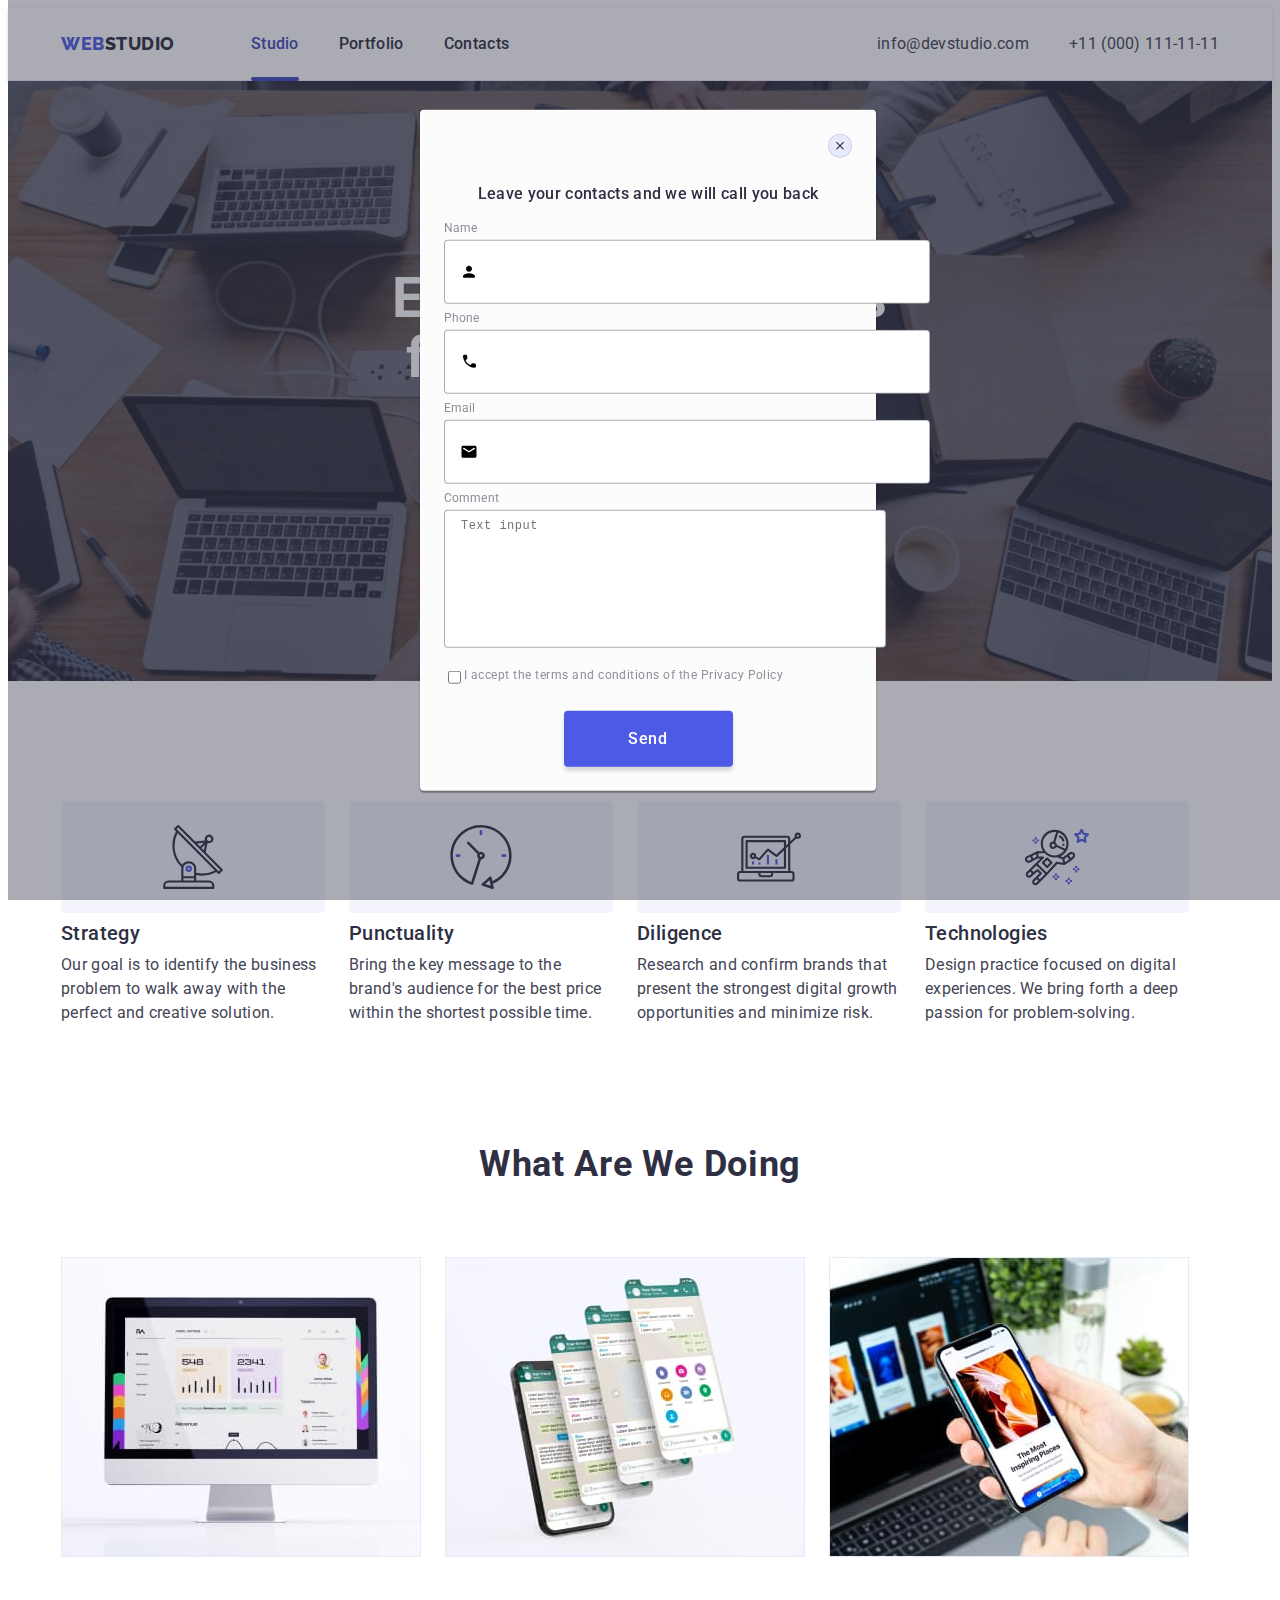
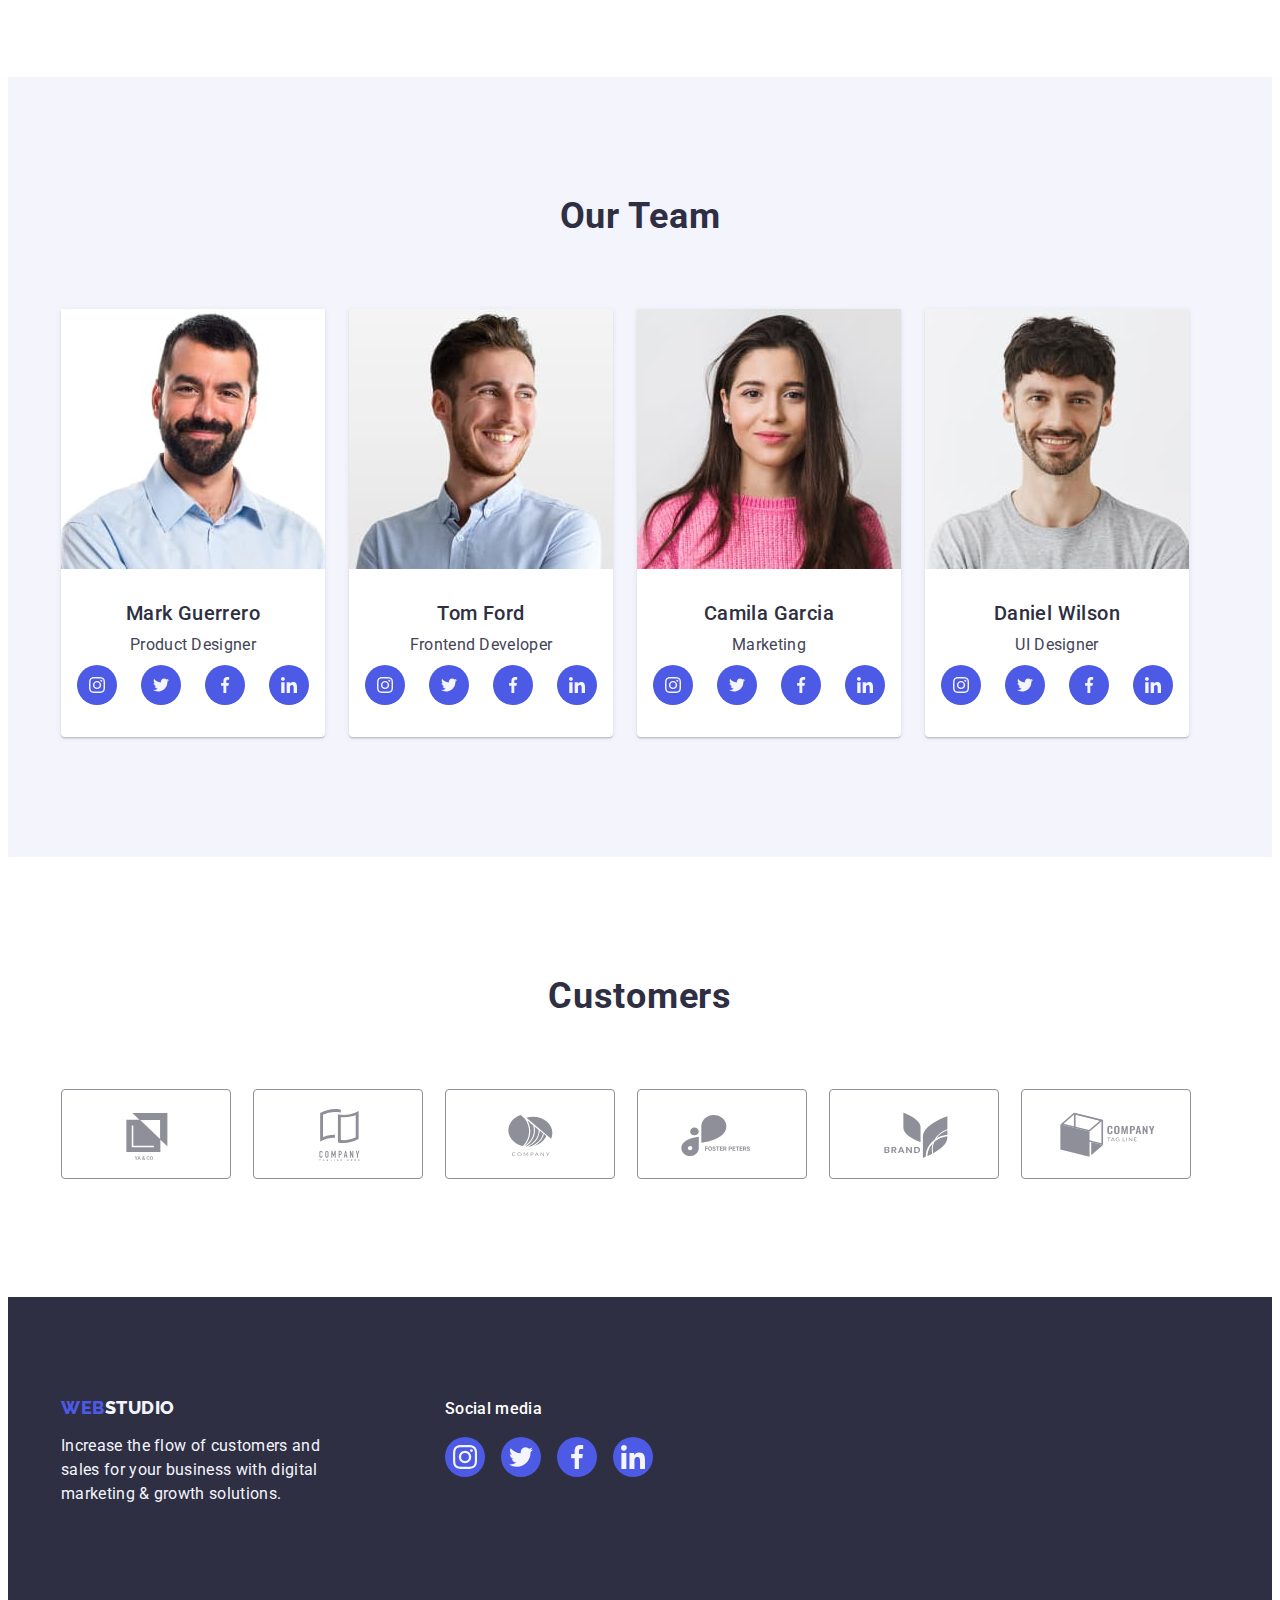
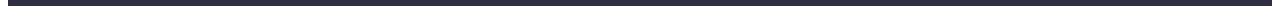
==== index.html @ 8d09dbb5 "hw6" ====
<!DOCTYPE html>
<html lang="en">
  <head>
    <meta charset="UTF-8" />
    <meta http-equiv="X-UA-Compatible" content="IE=edge" />
    <meta name="viewport" content="width=device-width, initial-scale=1.0" />
    <title>Main Page</title>
    <link rel="preconnect" href="https://fonts.googleapis.com" />
    <link rel="preconnect" href="https://fonts.gstatic.com" crossorigin />
    <link
      href="https://fonts.googleapis.com/css2?family=Raleway:wght@800&family=Roboto:wght@400;500;700;900&display=swap"
      rel="stylesheet"
    />
    <link
      rel="stylesheet"
      href="https://cdnjs.cloudflare.com/ajax/libs/modern-normalize/2.0.0/modern-normalize.min.css"
      integrity="sha512-4xo8blKMVCiXpTaLzQSLSw3KFOVPWhm/TRtuPVc4WG6kUgjH6J03IBuG7JZPkcWMxJ5huwaBpOpnwYElP/m6wg=="
      crossorigin="anonymous"
      referrerpolicy="no-referrer"
    />
    <link rel="stylesheet" href="./css/styles.css" />
  </head>
  <body>
    <!-----HEADER----->

    <header class="header">
      <div class="container header-container">
        <nav class="header-nav">
          <a class="logo-link-header link" href="./index.html"
            >WEB<span class="logo-part">Studio</span>
          </a>
          <ul class="menu list">
            <li class="menu-item">
              <a class="menu-link link current" href="./index.html">Studio</a>
            </li>
            <li class="menu-item">
              <a class="menu-link link" href="./portfolio.html">Portfolio</a>
            </li>
            <li class="menu-item">
              <a class="menu-link link" href="">Contacts</a>
            </li>
          </ul>
        </nav>
        <address class="header-address">
          <ul class="header-address-list list">
            <li class="header-address-item">
              <a
                class="header-address-link link"
                href="mailto:info@devstudio.com"
                >info@devstudio.com</a
              >
            </li>
            <li class="header-address-item">
              <a class="header-address-link link" href="tel:+110001111111"
                >+11 (000) 111-11-11</a
              >
            </li>
          </ul>
        </address>
      </div>
    </header>

    <!-----MAIN----->

    <main>
      <!-----HERO----->

      <section class="hero">
        <div class="container">
          <h1 class="hero-title">Effective Solutions for Your Business</h1>
          <button type="button" class="hero-btn" data-modal-open>Order</button>
        </div>
      </section>

      <!-----ADVANTAGE----->

      <section class="advantage">
        <div class="container">
          <h2 class="advantage-title visually-hidden">Advantage</h2>
          <ul class="advantage-list list">
            <li class="advantage-item">
              <div class="advantage-icon">
                <svg class="team-soc-icon" width="64" height="64">
                  <use href="./images/icons.svg#icon-antenna"></use>
                </svg>
              </div>
              <h3 class="advantage-item-title">Strategy</h3>
              <p class="advantage-item-text">
                Our goal is to identify the business problem to walk away with
                the perfect and creative solution.
              </p>
            </li>
            <li class="advantage-item">
              <div class="advantage-icon">
                <svg class="team-soc-icon" width="64" height="64">
                  <use href="./images/icons.svg#icon-clock"></use>
                </svg>
              </div>
              <h3 class="advantage-item-title">Punctuality</h3>
              <p class="advantage-item-text">
                Bring the key message to the brand's audience for the best price
                within the shortest possible time.
              </p>
            </li>
            <li class="advantage-item">
              <div class="advantage-icon">
                <svg class="team-soc-icon" width="64" height="64">
                  <use href="./images/icons.svg#icon-diagram"></use>
                </svg>
              </div>
              <h3 class="advantage-item-title">Diligence</h3>
              <p class="advantage-item-text">
                Research and confirm brands that present the strongest digital
                growth opportunities and minimize risk.
              </p>
            </li>
            <li class="advantage-item">
              <div class="advantage-icon">
                <svg class="team-soc-icon" width="64" height="64">
                  <use href="./images/icons.svg#icon-astronaut"></use>
                </svg>
              </div>
              <h3 class="advantage-item-title">Technologies</h3>
              <p class="advantage-item-text">
                Design practice focused on digital experiences. We bring forth a
                deep passion for problem-solving.
              </p>
            </li>
          </ul>
        </div>
      </section>

      <!-----PRODUCT----->

      <section class="product">
        <div class="container product-container">
          <h2 class="product-title">What are we doing</h2>
          <ul class="product-list list">
            <li class="product-item">
              <img
                class="img-item"
                src="./images/imac.jpg"
                alt="imac"
                width="360"
                height="300"
              />
            </li>
            <li class="product-item">
              <img
                class="img-item"
                src="./images/iphone.jpg"
                alt="iphone"
                width="360"
                height="300"
              />
            </li>
            <li class="product-item">
              <img
                class="img-item"
                src="./images/macbook.jpg"
                alt="macbook"
                width="360"
                height="300"
              />
            </li>
          </ul>
        </div>
      </section>

      <!-----OUR TEAM----->

      <section class="our-team">
        <div class="container">
          <h2 class="team">Our Team</h2>

          <ul class="team-list list">
            <li class="team-item">
              <img
                class="img-item"
                src="./images/mark.jpg"
                alt="mark_Product Designer"
                width="264"
                height="260"
              />
              <div class="card-content">
                <h3 class="team-item-title">Mark Guerrero</h3>
                <p class="team-item-text">Product Designer</p>
                <ul class="team-soc-list list">
                  <li class="team-soc-item">
                    <a
                      href=""
                      class="team-soc-link link"
                      target="_blank"
                      rel="noopener noreferrer"
                    >
                      <svg class="team-soc-icon" width="16" height="16">
                        <use href="./images/icons.svg#icon-instagram"></use>
                      </svg>
                    </a>
                  </li>
                  <li class="team-soc-item">
                    <a
                      href=""
                      target="_blank"
                      rel="noopener noreferrer"
                      class="team-soc-link link"
                    >
                      <svg class="team-soc-icon" width="16" height="16">
                        <use href="./images/icons.svg#icon-twitter"></use>
                      </svg>
                    </a>
                  </li>
                  <li class="team-soc-item">
                    <a
                      href=""
                      target="_blank"
                      rel="noopener noreferrer"
                      class="team-soc-link link"
                    >
                      <svg class="team-soc-icon" width="16" height="16">
                        <use href="./images/icons.svg#icon-facebook"></use>
                      </svg>
                    </a>
                  </li>
                  <li class="team-soc-item">
                    <a
                      href=""
                      target="_blank"
                      rel="noopener noreferrer"
                      class="team-soc-link link"
                    >
                      <svg class="team-soc-icon" width="16" height="16">
                        <use href="./images/icons.svg#icon-linkedin"></use>
                      </svg>
                    </a>
                  </li>
                </ul>
              </div>
            </li>
            <li class="team-item">
              <img
                class="img-item"
                src="./images/tom.jpg"
                alt="tom_Frontend Developer"
                width="264"
                height="260"
              />
              <div class="card-content">
                <h3 class="team-item-title">Tom Ford</h3>
                <p class="team-item-text">Frontend Developer</p>
                <ul class="team-soc-list list">
                  <li class="team-soc-item">
                    <a
                      href=""
                      class="team-soc-link link"
                      target="_blank"
                      rel="noopener noreferrer"
                    >
                      <svg class="team-soc-icon" width="16" height="16">
                        <use href="./images/icons.svg#icon-instagram"></use>
                      </svg>
                    </a>
                  </li>
                  <li class="team-soc-item">
                    <a
                      href=""
                      target="_blank"
                      rel="noopener noreferrer"
                      class="team-soc-link link"
                      ><svg class="team-soc-icon" width="16" height="16">
                        <use href="./images/icons.svg#icon-twitter"></use>
                      </svg>
                    </a>
                  </li>
                  <li class="team-soc-item">
                    <a
                      href=""
                      target="_blank"
                      rel="noopener noreferrer"
                      class="team-soc-link link"
                      ><svg class="team-soc-icon" width="16" height="16">
                        <use href="./images/icons.svg#icon-facebook"></use>
                      </svg>
                    </a>
                  </li>
                  <li class="team-soc-item">
                    <a
                      href=""
                      target="_blank"
                      rel="noopener noreferrer"
                      class="team-soc-link link"
                      ><svg class="team-soc-icon" width="16" height="16">
                        <use href="./images/icons.svg#icon-linkedin"></use>
                      </svg>
                    </a>
                  </li>
                </ul>
              </div>
            </li>
            <li class="team-item">
              <img
                class="img-item"
                src="./images/camila.jpg"
                alt="camila_Marketing"
                width="264"
                height="260"
              />
              <div class="card-content">
                <h3 class="team-item-title">Camila Garcia</h3>
                <p class="team-item-text">Marketing</p>
                <ul class="team-soc-list list">
                  <li class="team-soc-item">
                    <a
                      href=""
                      class="team-soc-link link"
                      target="_blank"
                      rel="noopener noreferrer"
                    >
                      <svg class="team-soc-icon" width="16" height="16">
                        <use href="./images/icons.svg#icon-instagram"></use>
                      </svg>
                    </a>
                  </li>
                  <li class="team-soc-item">
                    <a
                      href=""
                      target="_blank"
                      rel="noopener noreferrer"
                      class="team-soc-link link"
                      ><svg class="team-soc-icon" width="16" height="16">
                        <use href="./images/icons.svg#icon-twitter"></use>
                      </svg>
                    </a>
                  </li>
                  <li class="team-soc-item">
                    <a
                      href=""
                      target="_blank"
                      rel="noopener noreferrer"
                      class="team-soc-link link"
                      ><svg class="team-soc-icon" width="16" height="16">
                        <use href="./images/icons.svg#icon-facebook"></use>
                      </svg>
                    </a>
                  </li>
                  <li class="team-soc-item">
                    <a
                      href=""
                      target="_blank"
                      rel="noopener noreferrer"
                      class="team-soc-link link"
                      ><svg class="team-soc-icon" width="16" height="16">
                        <use href="./images/icons.svg#icon-linkedin"></use>
                      </svg>
                    </a>
                  </li>
                </ul>
              </div>
            </li>
            <li class="team-item">
              <img
                class="img-item"
                src="./images/daniel.jpg"
                alt="daniel_UI Designer"
                width="264"
                height="260"
              />
              <div class="card-content">
                <h3 class="team-item-title">Daniel Wilson</h3>
                <p class="team-item-text">UI Designer</p>
                <ul class="team-soc-list list">
                  <li class="team-soc-item">
                    <a
                      href=""
                      class="team-soc-link link"
                      target="_blank"
                      rel="noopener noreferrer"
                    >
                      <svg class="team-soc-icon" width="16" height="16">
                        <use href="./images/icons.svg#icon-instagram"></use>
                      </svg>
                    </a>
                  </li>
                  <li class="team-soc-item">
                    <a
                      href=""
                      target="_blank"
                      rel="noopener noreferrer"
                      class="team-soc-link link"
                      ><svg class="team-soc-icon" width="16" height="16">
                        <use href="./images/icons.svg#icon-twitter"></use>
                      </svg>
                    </a>
                  </li>
                  <li class="team-soc-item">
                    <a
                      href=""
                      target="_blank"
                      rel="noopener noreferrer"
                      class="team-soc-link link"
                      ><svg class="team-soc-icon" width="16" height="16">
                        <use href="./images/icons.svg#icon-facebook"></use>
                      </svg>
                    </a>
                  </li>
                  <li class="team-soc-item">
                    <a
                      href=""
                      target="_blank"
                      rel="noopener noreferrer"
                      class="team-soc-link link"
                      ><svg class="team-soc-icon" width="16" height="16">
                        <use href="./images/icons.svg#icon-linkedin"></use>
                      </svg>
                    </a>
                  </li>
                </ul>
              </div>
            </li>
          </ul>
        </div>
      </section>

      <!-----CUSTOMERS----->

      <section class="customers">
        <div class="container customers-container">
          <h2 class="customers-title">Customers</h2>
          <ul class="customers-list list">
            <li class="customers-item">
              <a
                href=""
                class="customers-link link"
                target="_blank"
                rel="noopener noreferrer"
                ><svg class="customers-icon" width="104" height="56">
                  <use href="./images/icons.svg#icon-Logo1"></use>
                </svg>
              </a>
            </li>
            <li class="customers-item">
              <a
                href=""
                class="customers-link link"
                target="_blank"
                rel="noopener noreferrer"
                ><svg class="customers-icon" width="104" height="56">
                  <use href="./images/icons.svg#icon-Logo2"></use>
                </svg>
              </a>
            </li>
            <li class="customers-item">
              <a
                href=""
                class="customers-link link"
                target="_blank"
                rel="noopener noreferrer"
                ><svg class="customers-icon" width="104" height="56">
                  <use href="./images/icons.svg#icon-Logo3"></use>
                </svg>
              </a>
            </li>
            <li class="customers-item">
              <a
                href=""
                class="customers-link link"
                target="_blank"
                rel="noopener noreferrer"
                ><svg class="customers-icon" width="104" height="56">
                  <use href="./images/icons.svg#icon-Logo4"></use>
                </svg>
              </a>
            </li>
            <li class="customers-item">
              <a
                href=""
                class="customers-link link"
                target="_blank"
                rel="noopener noreferrer"
                ><svg class="customers-icon" width="104" height="56">
                  <use href="./images/icons.svg#icon-Logo5"></use>
                </svg>
              </a>
            </li>
            <li class="customers-item">
              <a
                href=""
                class="customers-link link"
                target="_blank"
                rel="noopener noreferrer"
                ><svg class="customers-icon" width="104" height="56">
                  <use href="./images/icons.svg#icon-Logo6"></use>
                </svg>
              </a>
            </li>
          </ul>
        </div>
      </section>
    </main>

    <!-----FOOTER----->

    <footer class="footer">
      <div class="container footer-container">
        <div class="footer-logo-text">
          <a class="logo-link link" href="./index.html"
            >WEB<span class="logo-footer-part">Studio</span></a
          >
          <p class="footer-text">
            Increase the flow of customers and sales for your business with
            digital marketing & growth solutions.
          </p>
        </div>
        <div class="footer-soc-nav">
          <p class="footer-soc-title">Social media</p>
          <ul class="footer-soc-list list">
            <li class="footer-soc-item">
              <a
                href=""
                class="footer-soc-link link"
                target="_blank"
                rel="noopener noreferrer"
              >
                <svg class="footer-soc-icon" width="24" height="24">
                  <use href="./images/icons.svg#icon-instagram"></use>
                </svg>
              </a>
            </li>
            <li class="footer-soc-item">
              <a
                href=""
                class="footer-soc-link link"
                target="_blank"
                rel="noopener noreferrer"
              >
                <svg class="footer-soc-icon" width="24" height="24">
                  <use href="./images/icons.svg#icon-twitter"></use>
                </svg>
              </a>
            </li>
            <li class="footer-soc-item">
              <a
                href=""
                class="footer-soc-link link"
                target="_blank"
                rel="noopener noreferrer"
              >
                <svg class="footer-soc-icon" width="24" height="24">
                  <use href="./images/icons.svg#icon-facebook"></use>
                </svg>
              </a>
            </li>
            <li class="footer-soc-item">
              <a
                href=""
                class="footer-soc-link link"
                target="_blank"
                rel="noopener noreferrer"
              >
                <svg class="footer-soc-icon" width="24" height="24">
                  <use href="./images/icons.svg#icon-linkedin"></use>
                </svg>
              </a>
            </li>
          </ul>
        </div>
    </footer>
    <div class="backdrop" data-modal>
      <div class="modal">
        <button type="button" class="modal-close-btn" data-modal-close>
          <svg class="modal-close-icon" width="8" height="8">
            <use href="./images/icons.svg#icon-close-black"></use>
          </svg>
        </button>
        <p class="modal-text">Leave your contacts and we will call you back</p>
        <form class="modal-form">
          <label for="user_name" class="modal-input-label">Name</label>
          <div class="input-field">
            <input 
              type="text" 
              name="user_name" 
              id="user_name" 
              class="modal-input" 
              minlength="2"/>
              <svg class="modal-input-icon" width="18" height="18">
              <use href="./images/icons.svg#person-icon"></use>
              </svg>
          </div>
          <label for="user_phone" class="modal-input-label">Phone</label>
          <div class="input-field">
            <input 
              type="text" 
              name="user_phone" 
              id="user_phone" 
              class="modal-input" 
              minlength="2"/>
              <svg class="modal-input-icon" width="18" height="24">
              <use href="./images/icons.svg#phone-icon"></use>
              </svg>
          </div>
          <label for="user_email" class="modal-input-label">Email</label>
          <div class="input-field">
            <input 
              type="text"
              name="user_email" id="user_email" class="modal-input" 
              minlength="2"/>
              <svg class="modal-input-icon" width="18" height="24">
              <use href="./images/icons.svg#email-icon"></use>
              </svg>
          </div>
          <label for="user_comment" class="modal-input-label">Comment</label>
          <textarea 
            name="user_comment"
            id="user_comment"
            placeholder="Text input"
            class="modal-comment"></textarea>
          <div class="checkbox-field">
            <input 
            type="checkbox" 
            name="privacy"
            value="true" 
            id="privacy"
            class="privacy-check">
          <label for="privacy" class="checkbox-label">I accept the terms and conditions of the Privacy Policy</label>
          </div>
          <button type="submit" class="btn-send">Send</button>
        </form>
      </div>
    </div>
    <script src="./js/modal.js"></script>
  </body>
</html>
---- css/styles.css ----
:root { 
    --white-background-color: #FFFFFF;
    --white-color: #FFFFFF;
    --title-color: #2E2F42;
    --text-color: #434455;
    --button-background: #F4F4FD;
    --link-hover-color: #404bbf;
    --card-set-gap: 24px;
    --card-img-h2-margin: 32px;
    --card-h2-p-margin: 8px;
    --examples-text-content-padding: 32px 16px;
    --btn-border: 1px solid #e7e9fc;
    --btn-border-hover: 1px solid transparent;
    --icon-color: #8E8F99;
    --transition-hover-timing: 250ms cubic-bezier(0.4, 0, 0.2, 1);
} 

body {
    font-family: 'Roboto', sans-serif;
    color: var(--text-color);
    background-color: var(--white-color);
}

p, h1, h2, h3, h4, h5, h6 {
    margin: 0;
}

ul, ol {
    margin: 0;
    padding: 0;
}

.list {
    list-style: none;
}

.link {
    text-decoration: none;
}

.container {
    max-width: 1158px;
    padding: 0 15px;
    margin: 0 auto;
}

.visually-hidden {
    position: absolute;
    width: 1px;
    height: 1px;
    margin: -1px;
    border: 0;
    padding: 0;
    white-space: nowrap;
    clip-path: inset(100%);
    clip: rect(0 0 0 0);
    overflow: hidden;
}

img {
    display: block;
    max-width: 100%; 
    height: auto;
}

/*-----HEADER-----*/

.header {
    background-color: #FFFFFF;
    border-bottom: 1px solid #E7E9FC;
    box-shadow: 0px 2px 1px rgba(46, 47, 66, 0.08), 0px 1px 1px rgba(46, 47, 66, 0.16), 0px 1px 6px rgba(46, 47, 66, 0.08);
}

.header-container{
    display: flex;
}

.header-nav {
    display: flex;
    align-items: center;   
}

.logo-link-header {
    font-family: 'Raleway', sans-serif;
    font-style: normal;
    font-weight: 800;
    font-size: 18px;
    line-height: 1.17; 
    display: flex;
    flex-direction: row;
    align-items: center;
    padding: 0px;
    display: inline-block;
    letter-spacing: 0.03em;
    text-transform: uppercase;
    color: #4D5AE5;
    margin-right: 76px;
    padding: 0px;
    transition: color var(--transition-hover-timing);
}

.logo-part {
    font-family: 'Raleway', sans-serif;
    font-style: normal;
    font-weight: 800;
    font-size: 18px;
    line-height: 1.17;
    letter-spacing: 0.03em;
    text-transform: uppercase;
    color: #2E2F42;
}

.menu {
    display: flex;
    gap: 40px;
}

.menu-link {
    font-weight: 500;
    font-size: 16px;
    line-height: 1.5;
    letter-spacing: 0.02em;
    color: #2E2F42;
    display: block;
    padding: 24px 0;
    position: relative;
    transition: color var(--transition-hover-timing);
}


.menu-link.current::after {
    content: "";
    position: absolute;
    width: 100%;
    height: 4px;
    left: 0;
    bottom: 0;
    background: #404BBF;
    border-radius: 2px;
    transition: var(--transition-hover-timing);
    bottom: -1px;
}

.menu-link:hover,
.menu-link:focus,
.menu-link.current {
    color: var(--link-hover-color);
}

.header-address {
    font-style: normal;
    display: flex;
    align-items: center;
    margin-left: auto;
}

.header-address-list {
    display: flex;
    gap: 40px;
}

.header-address-link {
    font-weight: 400;
    font-size: 16px;
    line-height: 1.5;
    letter-spacing: 0.02em;
    color: #434455;
    transition-duration: 250ms;
    transition: color var(--transition-hover-timing)
}

.header-address-link:hover,
.header-address-link:focus {
    color: var(--link-hover-color);
}

/*-----HERO-----*/

.hero {
    background-color: rgba(46, 47, 66, 0.7);
    background-image: linear-gradient(rgba(46, 47, 66, 0.7), rgba(46, 47, 66, 0.7)), url(../images/hero_bg.jpg);
    max-width: 1440px;
    background-repeat: no-repeat;
    background-position: center;
    background-size: cover;
    padding: 188px 0;  
}

.hero-title {
    font-size: 56px;
    line-height: 1.07;
    text-align: center;
    letter-spacing: 0.02em;
    color: #FFFFFF;
    max-width: 496px;
    margin-left: auto;
    margin-right: auto;
    margin-bottom: 48px;
}

.hero-btn {
    font-family: inherit;
    font-weight: 500;
    font-size: 16px;
    line-height: 1.5;
    min-width: 169px;
    height: 56px;
    border: none;
    display: block;
    align-items: center;
    letter-spacing: 0.04em;
    color: #FFFFFF;
    background-color: #4D5AE5;
    padding: 16px 32px;
    gap: 10px;
    border-radius: 4px;
    cursor: pointer;
    margin: 0 auto;
    transition: background-color var(--transition-hover-timing)
}

.hero-btn:hover,
.hero-btn:focus{
    background-color: var(--link-hover-color);
}

/*-----ADVANTAGE-----*/

.advantage {
    padding: 120px 0;
}

.advantage-list {
    display: flex;
    flex-direction: row;
    gap: 24px;
    max-width: 1128px;
}

.advantage-icon {
    width: 264px;
    height: 112px;
    margin-bottom: 8px;
    background: #F4F4FD;
    border-radius: 4px;
    display: flex;
    align-items: center;
    justify-content: center;
}

.advantage-item-title {
    font-weight: 500;
    font-size: 20px;
    line-height: 1.2;
    letter-spacing: 0.02em;
    color: var(--title-color);
    margin-bottom: 8px;
}

.advantage-item-text {
    font-size: 16px;
    line-height: 1.5;
    letter-spacing: 0.02em;
    color: var(--text-color);
    max-width: 264px;
}

/*-----PRODUCT-----*/


.product {
    padding-bottom: 120px;
}

.product-title {
    font-size: 36px;
    line-height: 1.11;
    text-align: center;
    letter-spacing: 0.02em;
    text-transform: capitalize;
    color: var(--title-color);
    margin-bottom: 72px;
}

.product-list {
    display: flex;
    flex-direction: row;
    width: calc((1128-2*24)/3);
    gap: 24px;
}

/*-----OUR TEAM-----*/

.our-team {
    background-color: #F4F4FD;
    padding: 120px 0;
}

.team {
    font-size: 36px;
    line-height: 1.11;
    text-align: center;
    letter-spacing: 0.02em;
    text-transform: capitalize;
    color: var(--title-color);
    margin-bottom: 72px;
}

.team-list {
    display: flex;
    flex-direction: row;
    gap: 24px;
}

.team-item {
    background-color: #FFFFFF;
    border-radius: 0px 0px 4px 4px;
    box-shadow: 0px 1px 6px rgba(46, 47, 66, 0.08), 0px 1px 1px rgba(46, 47, 66, 0.16), 0px 2px 1px rgba(46, 47, 66, 0.08);
}

.under-img-content{
    padding-top: 32px;
    padding-bottom: 32px;
}

.team-item-title {
    font-weight: 500;
    font-size: 20px;
    line-height: 1.2;
    text-align: center;
    letter-spacing: 0.02em;
    color: var(--title-color);
    margin-bottom: var(--card-h2-p-margin);
}

.team-item-text {
    font-size: 16px;
    line-height: 1.5;
    text-align: center;
    letter-spacing: 0.02em;
    color: var(--text-color);
    margin-bottom: 8px;
}

.card-content {
    padding: var(--examples-text-content-padding);
}

.team-soc-list {
    display: flex;
    flex-direction: row;
    justify-content: center;
    align-items: center;
    padding: 0px;
    gap: 24px;
    width: 232px;
    height: 40px;
    flex: none;
    order: 2;
flex-grow: 0;
}

.team-soc-item {
    width: 40px;
    height: 40px;
}

.team-soc-link {
    width: 100%;
    height: 100%;
    background-color: #4D5AE5;
    border-radius: 50%;
    display: flex;
    align-items: center;
    justify-content: center;
    transition: background-color var(--transition-hover-timing);
}

.team-soc-link:hover,
.team-soc-link:focus {
    background-color: var(--link-hover-color);
}

.team-soc-icon {
    fill: var(--button-background);
}

/*-----CUSTOMERS-----*/

.customers {
    padding: 120px 0;
}

.customers-title{
    font-size: 36px;
    line-height: 1.11;
    text-align: center;
    letter-spacing: 0.02em;
    text-transform: capitalize;
    color: #2E2F42;
    margin-bottom: 72px;
}

.customers-list {
    display: flex;
    flex-direction: row;
    align-items: flex-start;
    padding: 0px;
    gap: 24px;
}

.customers-item{
    width: 168px;
    height: 88px;
    flex: none;
    order: 0;
    flex-grow: 0;
    box-sizing: border-box;
}

.customers-link {
    width: 100%;
    height: 100%;
    border: 1px solid #8e8f99;
    border-radius: 4px;
    display: flex;
    align-items: center;
    justify-content: center;
    color: var(--icon-color);
    transition: color var(--transition-hover-timing), border-color var(--transition-hover-timing);
}

.customers-link:hover,
.customers-link:focus {
    border-color: var(--link-hover-color);
    color: var(--link-hover-color);
}

.customers-icon{
    fill: currentColor;
}

/*-----FOOTER-----*/

.footer {
    background-color: #2E2F42;
    padding: 100px 0;
}

.footer-container {
    align-items: baseline;
    display: flex;
}

.footer-logo-text {
    margin-right: 120px;
}

.logo-footer-part {
    font-family: 'Raleway';
    font-style: normal;
    font-weight: 800;
    font-size: 18px;
    line-height: 1.17;
    letter-spacing: 0.03em;
    text-transform: uppercase;
    color: #F4F4FD;
}

.logo-link {
    font-family: 'Raleway', sans-serif;
    font-style: normal;
    font-weight: 800;
    font-size: 18px;
    line-height: 1.17;
    letter-spacing: 0.03em;
    text-transform: uppercase;
    color: #4D5AE5;
    display: inline-block;
    margin-bottom: 16px;
    padding: 0px;
    transition: color var(--transition-hover-timing);
}

.footer-text {
    font-size: 16px;
    line-height: 1.5;
    letter-spacing: 0.02em;
    color: #F4F4FD;
    width: 264px;
}

.footer-soc-title {
    font-weight: 500;
    font-size: 16px;
    line-height: 1.5;
    letter-spacing: 0.02em;
    color: #FFFFFF;
    margin-bottom: 16px;
}

.footer-soc-list {
    display: flex;
    flex-direction: row;
    justify-content: flex-start;
    align-items: center;
    gap: 16px;
    height: 40px;
    flex: none;
    order: 2;
    flex-grow: 0;
}

.footer-soc-item {
    width: 40px;
    height: 40px;
}

.footer-soc-link {
    width: 100%;
    height: 100%;
    background-color: #4D5AE5;
    border-radius: 50%;
    display: flex;
    align-items: center;
    justify-content: center;
    transition: background-color var(--transition-hover-timing);
}

.footer-soc-link:hover,
.footer-soc-link:focus {
    background-color: #31d0aa;
}

.footer-soc-icon {
    fill: var(--button-background);
}

.footer-form {
    margin-left: 80px;
}

.footer-form-title {
    font-weight: 500;
    font-size: 16px;
    line-height: 1.5;
    letter-spacing: 0.02em;
    color: var(--white-color);
    margin-bottom: 16px;
}

.footer-subscribe {
    display: flex;
    gap: 24px;
}

.footer-subscribe-input {
    width: 264px;
    height: 40px;
    padding: 8px 16px;
    border: none;
    border: 1px solid #FFFFFF;
    border-radius: 4px;
    background-color: #2E2F42;;
}

.footer-subscribe-btn {
    width: 165px;
    height: 40px;
    background: #4D5AE5;
    font-weight: 500;
    font-size: 16px;
    line-height: 1.5;
    letter-spacing: 0.04em;
    color: #FFFFFF;
    padding: 8px 24px;
}

.submit-icon {
    display: block;
}

/*-----PortfolioPage-----*/

/*-----EXAMPLES------*/

.examples {
    padding-top: 96px;
    padding-bottom: 120px;
}

.examples-nav-list {
    display: flex;
    flex-direction: row;
    justify-content: center;
    min-width: 586px;
    gap: 24px;
    margin-bottom: 72px;
}

.examples-nav-btn {
    font-family: inherit;
    font-weight: 500;
    font-size: 16px;
    line-height: 1.5;
    display: flex;
    align-items: center;
    text-align: center;
    letter-spacing: 0.04em;
    color: #4D5AE5;
    cursor: pointer;
    background-color: var(--button-background);
    border: var(--btn-border);
    padding: 0;
    padding: 12px 24px;
    border-radius: 4px;
    transition: border-color var(--transition-hover-timing), color var(--transition-hover-timing), background-color var(--transition-hover-timing), box-shadow var(--transition-hover-timing);
}

.examples-nav-btn:hover,
.examples-nav-btn:focus {
    background-color: var(--link-hover-color);
    color: #FFFFFF;
    border-color: transparent;
    box-shadow: 0px 3px 1px rgba(0, 0, 0, 0.1), 0px 2px 1px rgba(0, 0, 0, 0.08), 0px 2px 2px rgba(0, 0, 0, 0.12);
}

.examples-list {
    display: flex;
    flex-wrap: wrap;
    column-gap: 24px;
    row-gap: 48px;
    margin-left: calc(-1 * var(--card-set-gap));
}

.examples-item {
    width: calc((100% - 48px) / 3);
    background-color: #FFFFFF;
    display: flex;
}

.examples-link {
    border: 1px solid #E7E9FC;
    transition: box-shadow var(--transition-hover-timing);
}

.examples-link:hover,
.examples-link:focus {
    border: 1px solid #F4F4FD;
    box-shadow: 0px 1px 6px rgba(46, 47, 66, 0.08), 0px 1px 1px rgba(46, 47, 66, 0.16), 0px 2px 1px rgba(46, 47, 66, 0.08);
}

.examples-link:hover .examples-overlay-text,
.examples-link:focus .examples-overlay-text {
    border-color:  #F4F4FD;
    box-shadow: 0px 1px 6px rgba(46, 47, 66, 0.08), 0px 1px 1px rgba(46, 47, 66, 0.16), 0px 2px 1px rgba(46, 47, 66, 0.08);
    transform: translate(0);
    transition: transform var(--transition-hover-timing);
}

.examples-overlay {
    position: relative;
    overflow: hidden;
}

.examples-overlay-text {
    font-size: 16px;
    line-height: 1.5;
    letter-spacing: 0.02em;
    color: #F4F4FD;
    padding: 40px 32px;
    background-color: #4D5AE5;
    top: 0;
    width: 100%;
    height: 100%;
    position: absolute;
    transform: translateY(100%);
    transition: transform var(--transition-hover-timing);
}

.examples-text-content {
    padding: var(--examples-text-content-padding);
    border-top: none;

}

.examples-item-title {
    font-weight: 500;
    font-size: 20px;
    line-height: 1.2;
    letter-spacing: 0.02em;
    color: var(--title-color);
    margin-bottom: var(--card-h2-p-margin);
}

.examples-item-text {
    font-size: 16px;
    line-height: 1.5;
    letter-spacing: 0.02em;
    color: var(--text-color);
}

.backdrop {
    position: fixed;
    width: 100%;
    height: 100%;
    background-color: rgba(46, 47, 66, 0.4);
    top: 0;
    transition: opacity var(--transition-hover-timing), visibility var(--transition-hover-timing);
}

.modal {
    position: absolute;
    top: 50%;
    left: 50%;
    transform: translate(-50%, -50%) scale(1);
    transition: transform var(--transition-hover-timing);
    width: 408px;
    background: #FCFCFC;
    box-shadow: 0px 1px 1px rgba(0, 0, 0, 0.14), 0px 1px 3px rgba(0, 0, 0, 0.12), 0px 2px 1px rgba(0, 0, 0, 0.2);
    border-radius: 4px;
    padding: 72px 24px 24px;
}

    .backdrop.is-hidden .modal {
        transform: translate(-50%, -50%) scale(0);
    }

.modal-close-btn {
    width: 24px;
    height: 24px;
    border-radius: 50%;
    background-color: #E7E9FC;
    border: 1px solid rgba(0, 0, 0, 0.1);
    cursor: pointer;
    display: flex;
    align-items: center;
    justify-content: center;
    padding: 0;
    position: absolute;
    top: 24px;
    right: 24px;
    transition: background-color var(--transition-hover-timing), border var(--transition-hover-timing);
}

.modal-close-btn:hover,
.modal-close-btn:focus {
    background-color: #404BBF;
    border: none;
}

.modal-close-btn:hover .modal-close-icon,
.modal-close-btn:focus .modal-close-icon  {
    fill: var(--white-color)
}

.is-hidden {
    visibility: hidden;
    opacity: 0;
    pointer-events: none;
}

.modal-close-icon {
    fill: #2E2F42;
    transition: fill var(--transition-hover-timing);
}

.modal-text {
    font-weight: 500;
    font-size: 16px;
    line-height: 1.5;
    text-align: center;
    letter-spacing: 0.02em;
    color: #2E2F42;
    margin-bottom: 16px;
}

.modal-input-label {
    font-size: 12px;
    line-height: 1.16;
    letter-spacing: 0.01em;
    color: #8E8F99;
    display: block;
    margin-bottom: 4px;
}

.input-field {
    position: relative;
    margin-bottom: 8px;
}

.modal-input {
    width: 100%;
    height: 40px;
    border: none;
    border: 1px solid rgba(46, 47, 66, 0.4);
    border-radius: 4px;
    padding: 11px 38px;
}

.modal-input-icon {
    position: absolute;
    top: 50%;
    left: 16px;
    transform: translateY(-50%);
}

.modal-comment {
    font-size: 12px;
    line-height: 1.17;
    letter-spacing: 0.04em;
    color: rgba(46, 47, 66, 0.4);
    resize: none;
    width: 100%;
    height: 120px;
    border: none;
    border: 1px solid rgba(46, 47, 66, 0.4);
    border-radius: 4px;
    padding: 8px 16px;
    margin-bottom: 16px;
}

.checkbox-field {
    display: flex;
    margin-bottom: 24px;
}

.checkbox-label {
    font-size: 12px;
    line-height: 1.17;
    letter-spacing: 0.04em;
    color: #8E8F99;
}

.btn-send {
    font-family: inherit;
    font-weight: 500;
    font-size: 16px;
    line-height: 1.5;
    display: block;
    letter-spacing: 0.04em;
    color: var(--white-color);
    min-width: 169px;
    height: 56px;
    padding: 16px 32px;
    border: none;
    margin: 0 auto;
    cursor: pointer;
    background: #4D5AE5;
    box-shadow: 0px 4px 4px rgba(0, 0, 0, 0.15);
    border-radius: 4px;
}
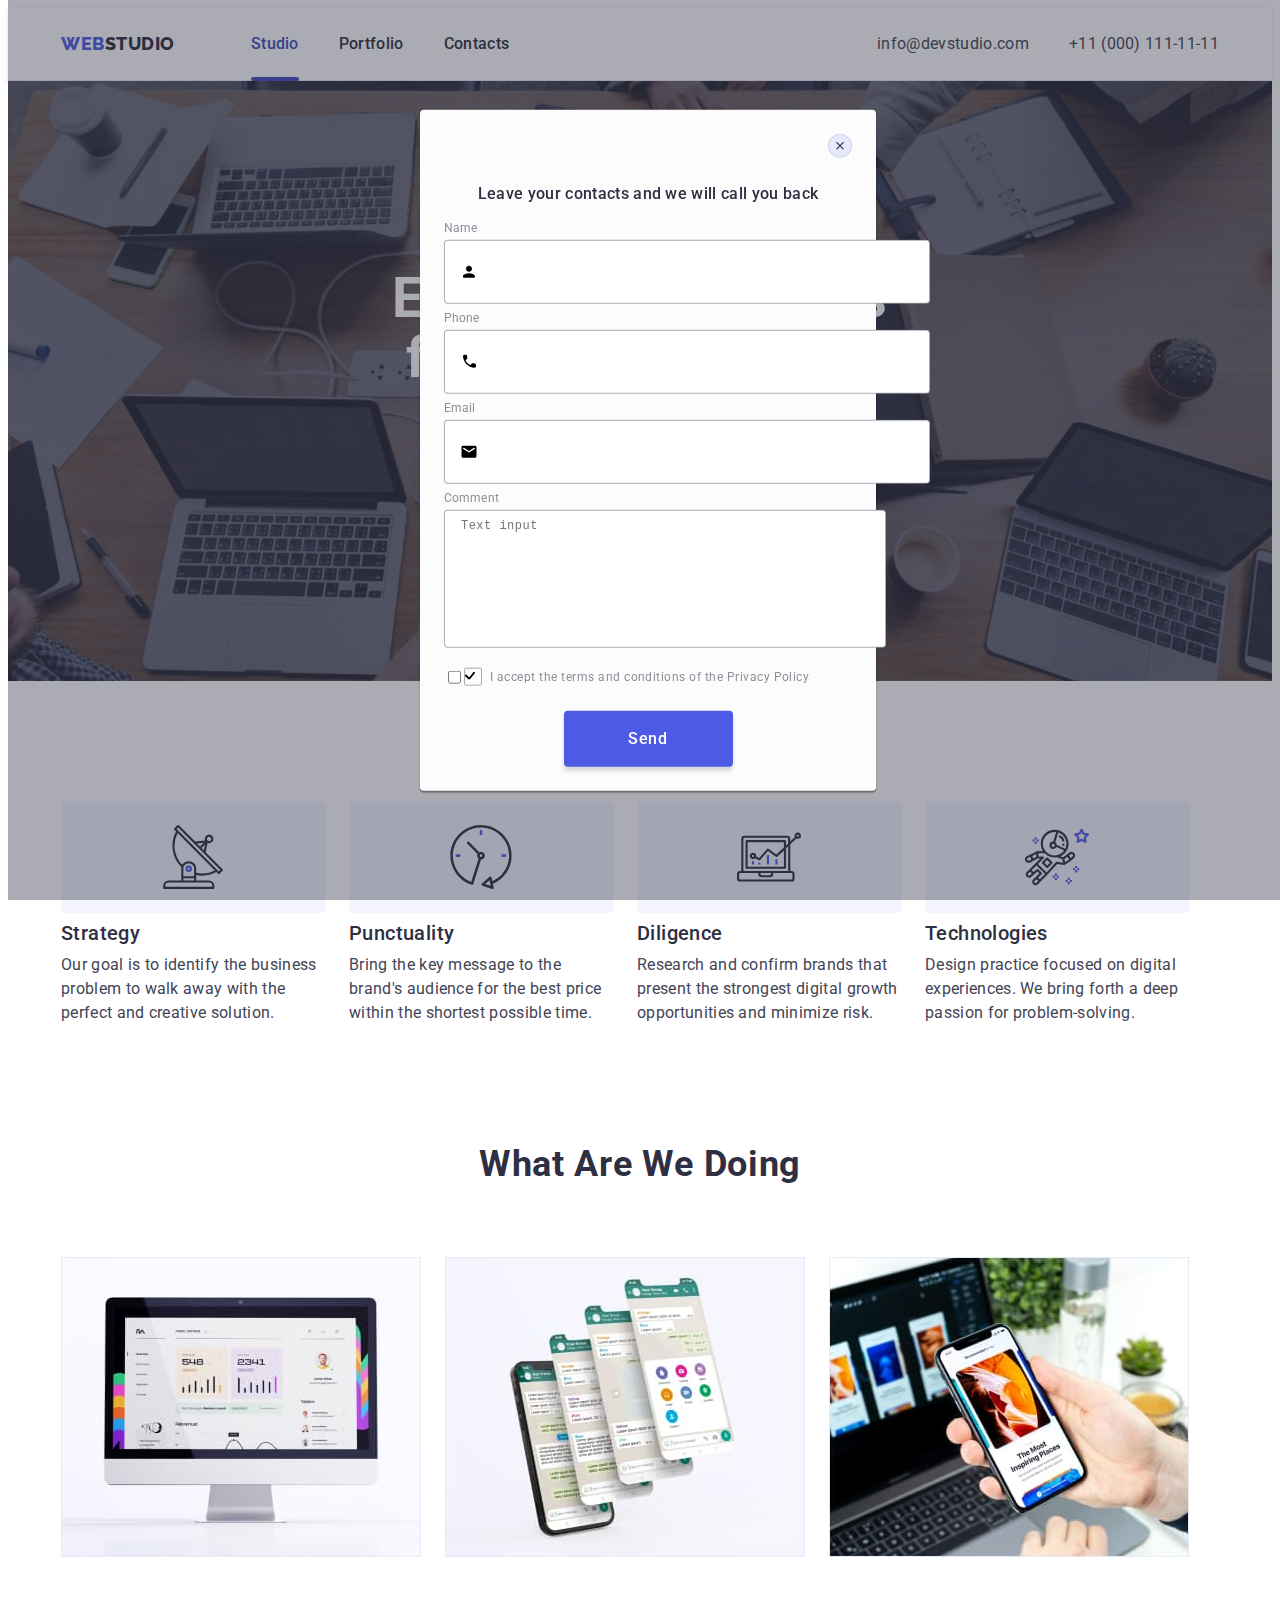
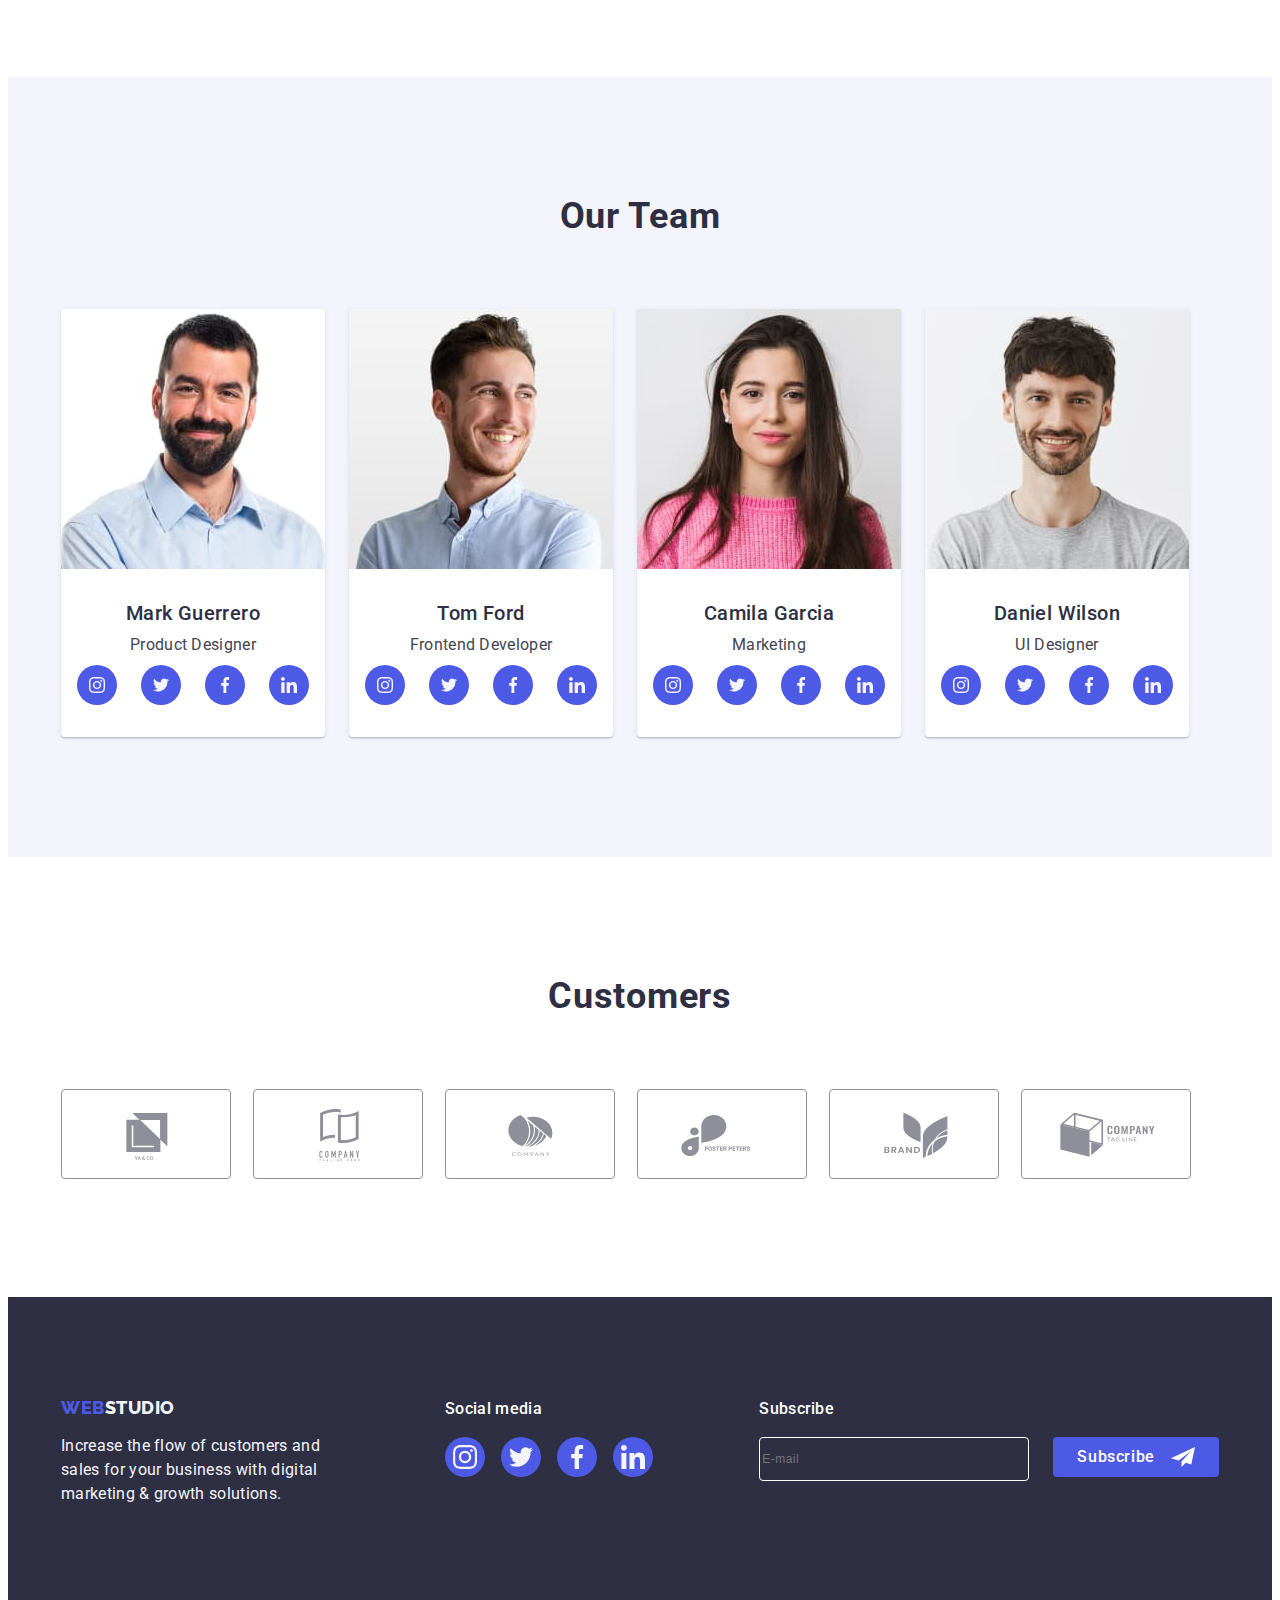
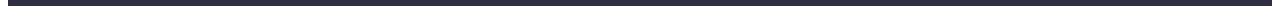
==== commit b33d5182: "hw6" ====
--- a/index.html
+++ b/index.html
@@ -564,6 +564,27 @@
             </li>
           </ul>
         </div>
+        <div class="fotter-subscribe">
+          <p class="footer-subscribe-title">Subscribe</p>
+          <form class="footer-subscribe-form">
+            <label class="footer-subscribe-label">
+              <input
+                type="email"
+                class="footer-subscribe-input"
+                name="user_subscribe"
+                placeholder="E-mail"
+                required
+              />
+              <button type="submit" class="footer-subscribe-btn">
+                Subscribe
+                <svg class="footer-subscribe-icon" width="24" height="24">
+                  <use href="./images/icons.svg#subscribe-icon"></use>
+                </svg>
+              </button>
+            </label>
+          </form>
+        </div>
+      </div>
     </footer>
     <div class="backdrop" data-modal>
       <div class="modal">
@@ -576,52 +597,65 @@
         <form class="modal-form">
           <label for="user_name" class="modal-input-label">Name</label>
           <div class="input-field">
-            <input 
-              type="text" 
-              name="user_name" 
-              id="user_name" 
-              class="modal-input" 
-              minlength="2"/>
-              <svg class="modal-input-icon" width="18" height="18">
+            <input
+              type="text"
+              name="user_name"
+              id="user_name"
+              class="modal-input"
+              minlength="2"
+            />
+            <svg class="modal-input-icon" width="18" height="18">
               <use href="./images/icons.svg#person-icon"></use>
-              </svg>
+            </svg>
           </div>
           <label for="user_phone" class="modal-input-label">Phone</label>
           <div class="input-field">
-            <input 
-              type="text" 
-              name="user_phone" 
-              id="user_phone" 
-              class="modal-input" 
-              minlength="2"/>
-              <svg class="modal-input-icon" width="18" height="24">
+            <input
+              type="text"
+              name="user_phone"
+              id="user_phone"
+              class="modal-input"
+              minlength="2"
+            />
+            <svg class="modal-input-icon" width="18" height="24">
               <use href="./images/icons.svg#phone-icon"></use>
-              </svg>
+            </svg>
           </div>
           <label for="user_email" class="modal-input-label">Email</label>
           <div class="input-field">
-            <input 
+            <input
               type="text"
-              name="user_email" id="user_email" class="modal-input" 
-              minlength="2"/>
-              <svg class="modal-input-icon" width="18" height="24">
+              name="user_email"
+              id="user_email"
+              class="modal-input"
+              minlength="2"
+            />
+            <svg class="modal-input-icon" width="18" height="24">
               <use href="./images/icons.svg#email-icon"></use>
-              </svg>
+            </svg>
           </div>
           <label for="user_comment" class="modal-input-label">Comment</label>
-          <textarea 
+          <textarea
             name="user_comment"
             id="user_comment"
             placeholder="Text input"
-            class="modal-comment"></textarea>
+            class="modal-comment"
+          ></textarea>
           <div class="checkbox-field">
-            <input 
-            type="checkbox" 
-            name="privacy"
-            value="true" 
-            id="privacy"
-            class="privacy-check">
-          <label for="privacy" class="checkbox-label">I accept the terms and conditions of the Privacy Policy</label>
+            <input
+              type="checkbox"
+              name="privacy"
+              value="true"
+              id="privacy"
+              class="privacy-check"
+            />
+            <label for="privacy" class="checkbox-label">
+              <span class="fake-checkbox">
+                <svg class="check-icon" width="10" height="8">
+                  <use href="./images/icons.svg#icon-checkbox"></use>
+                </svg> </span
+              >I accept the terms and conditions of the Privacy Policy</label
+            >
           </div>
           <button type="submit" class="btn-send">Send</button>
         </form>
--- a/css/styles.css
+++ b/css/styles.css
@@ -490,6 +490,10 @@
     width: 264px;
 }
 
+.footer-soc-nav {
+    margin-right: 80px;
+}
+
 .footer-soc-title {
     font-weight: 500;
     font-size: 16px;
@@ -536,48 +540,62 @@
     fill: var(--button-background);
 }
 
-.footer-form {
-    margin-left: 80px;
-}
-
-.footer-form-title {
-    font-weight: 500;
-    font-size: 16px;
-    line-height: 1.5;
-    letter-spacing: 0.02em;
+.fotter-subscribe {
+    margin-left: auto;
+}
+
+.footer-subscribe-title {
+    font-weight: 500;
+    font-size: 16px;
+    line-height: 1.5;
+    letter-spacing: 0.02em;
+    color: #FFFFFF;
+    margin-bottom: 16px;
+}
+
+.footer-subscribe-form {}
+
+.footer-subscribe-label {
+    display: flex;
+    gap: 24px;
+}
+
+.footer-subscribe-input {
+    font-size: 12px;
+    line-height: 2;
+    align-items: center;
+    letter-spacing: 0.04em;
     color: var(--white-color);
-    margin-bottom: 16px;
-}
-
-.footer-subscribe {
-    display: flex;
-    gap: 24px;
-}
-
-.footer-subscribe-input {
     width: 264px;
     height: 40px;
-    padding: 8px 16px;
     border: none;
-    border: 1px solid #FFFFFF;
-    border-radius: 4px;
-    background-color: #2E2F42;;
+    border: 1px solid var(--white-color);
+    border-radius: 4px;
+    background-color: #2E2F42;
 }
 
 .footer-subscribe-btn {
-    width: 165px;
-    height: 40px;
-    background: #4D5AE5;
+    display: flex;
+    flex-direction: row;
+    justify-content: center;
+    align-items: center;
+    padding: 8px 24px;
+    gap: 16px;
+    font-family: inherit;
     font-weight: 500;
     font-size: 16px;
     line-height: 1.5;
     letter-spacing: 0.04em;
     color: #FFFFFF;
-    padding: 8px 24px;
-}
-
-.submit-icon {
-    display: block;
+    min-width: 165px;
+    height: 40px;
+    border: none;
+    background: #4D5AE5;
+    border-radius: 4px;
+}
+
+.footer-subscribe-icon {
+    fill: var(--white-color);
 }
 
 /*-----PortfolioPage-----*/
@@ -826,10 +844,26 @@
 }
 
 .checkbox-label {
+    display: flex;
+    align-items: center;
     font-size: 12px;
     line-height: 1.17;
     letter-spacing: 0.04em;
     color: #8E8F99;
+}
+
+.fake-checkbox {
+    width: 16px;
+    height: 16px;
+    border: 1px solid rgba(46, 47, 66, 0.4);
+    border-radius: 2px;
+    margin-right: 8px;
+}
+
+.privacy-check:checked + .checkbox-label span {
+    background: #404BBF;
+    border: 1px solid #404BBF;
+    border-radius: 2px;
 }
 
 .btn-send {
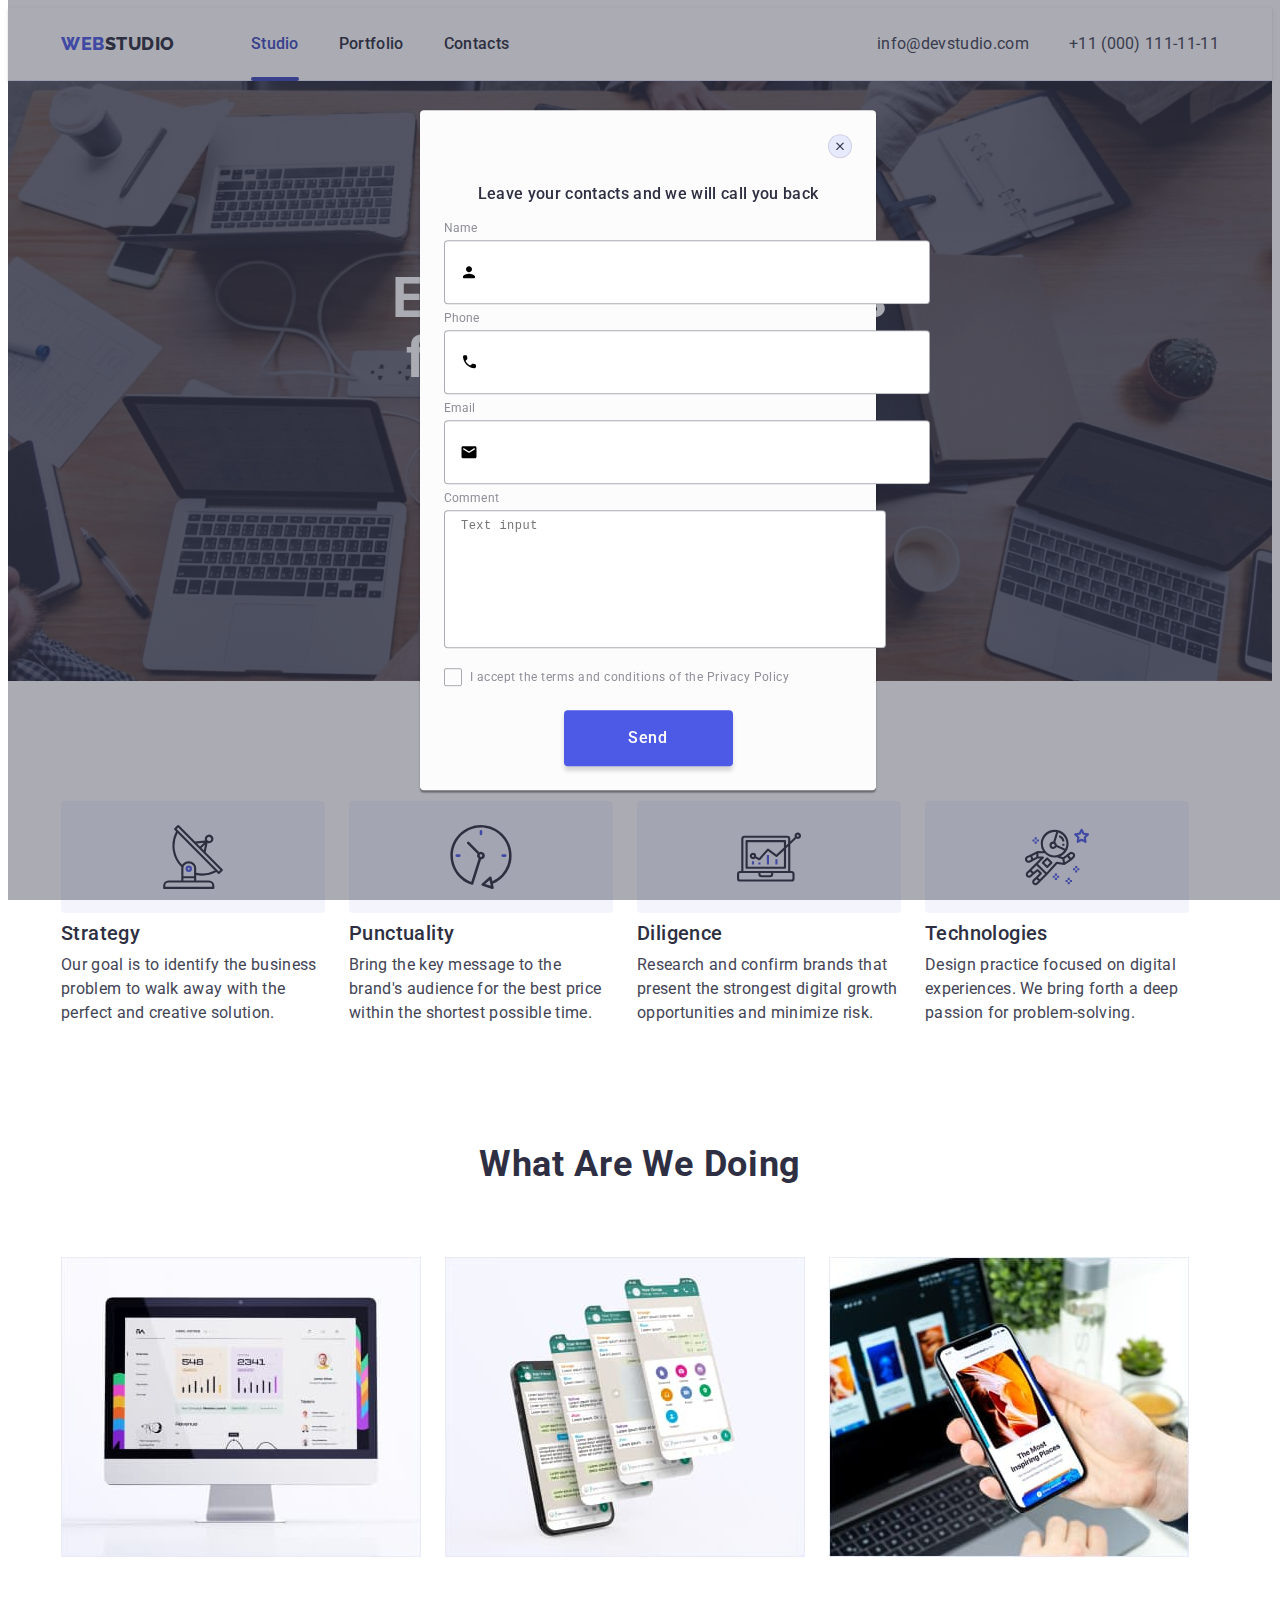
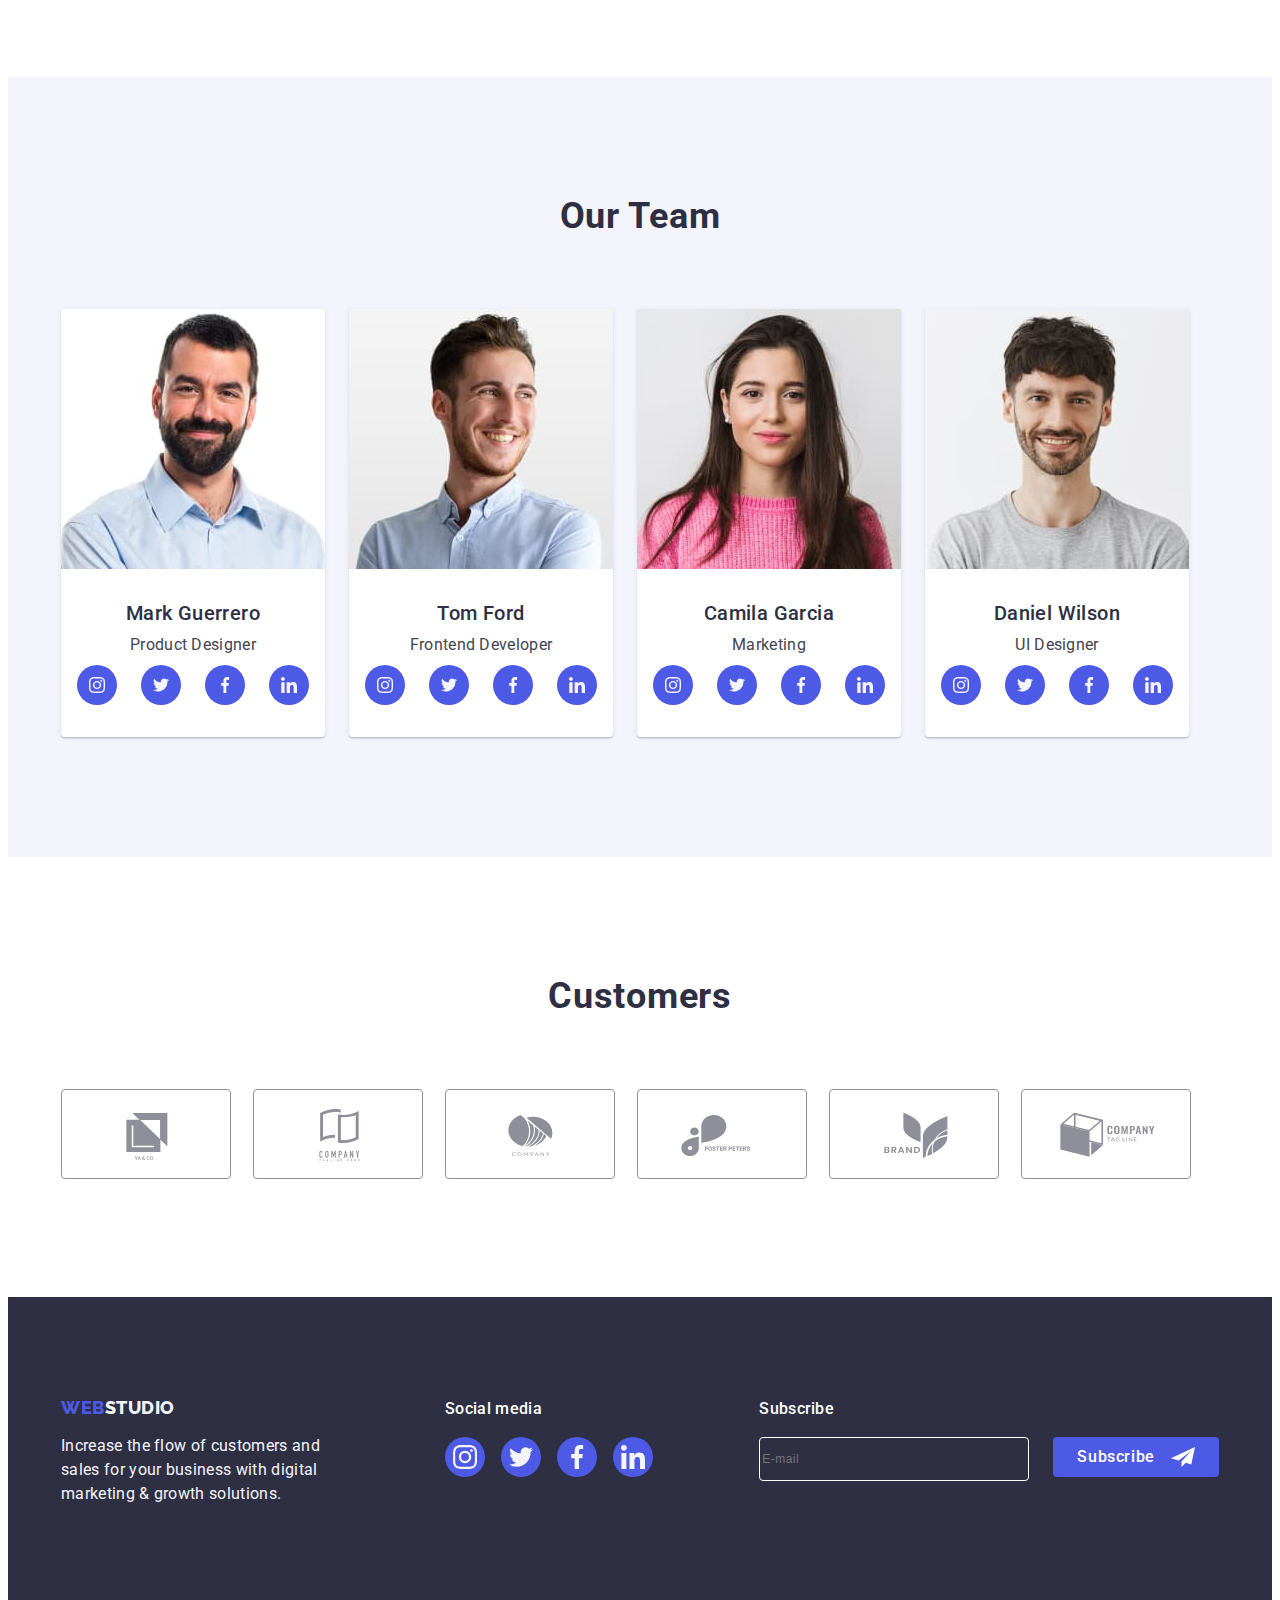
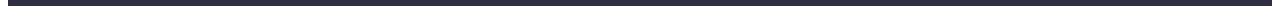
==== commit 72ced5b7: "hw6" ====
--- a/index.html
+++ b/index.html
@@ -647,7 +647,7 @@
               name="privacy"
               value="true"
               id="privacy"
-              class="privacy-check"
+              class="privacy-check visually-hidden"
             />
             <label for="privacy" class="checkbox-label">
               <span class="fake-checkbox">
--- a/css/styles.css
+++ b/css/styles.css
@@ -852,12 +852,16 @@
     color: #8E8F99;
 }
 
-.fake-checkbox {
+.checkbox-label span {
     width: 16px;
     height: 16px;
     border: 1px solid rgba(46, 47, 66, 0.4);
     border-radius: 2px;
-    margin-right: 8px;
+    margin-right: 8px
+}
+
+.check-icon {
+    fill: transparent;
 }
 
 .privacy-check:checked + .checkbox-label span {
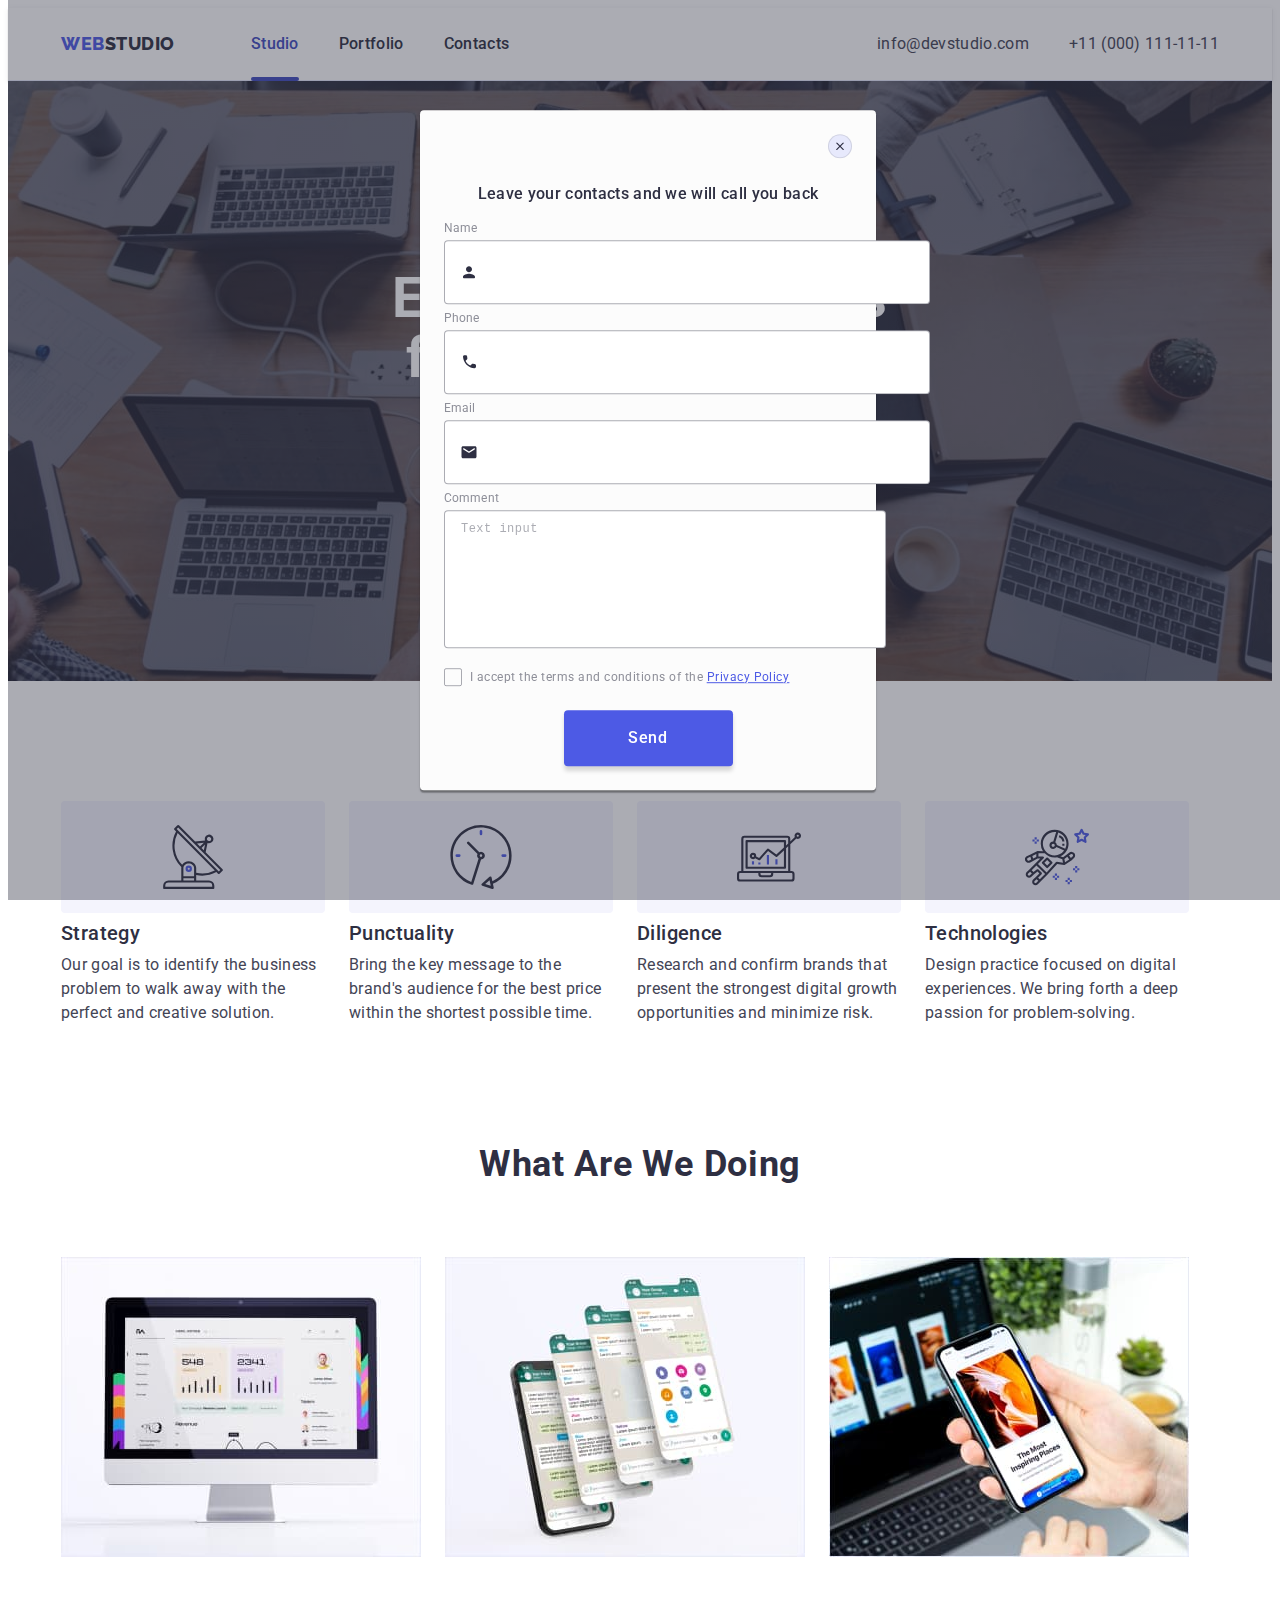
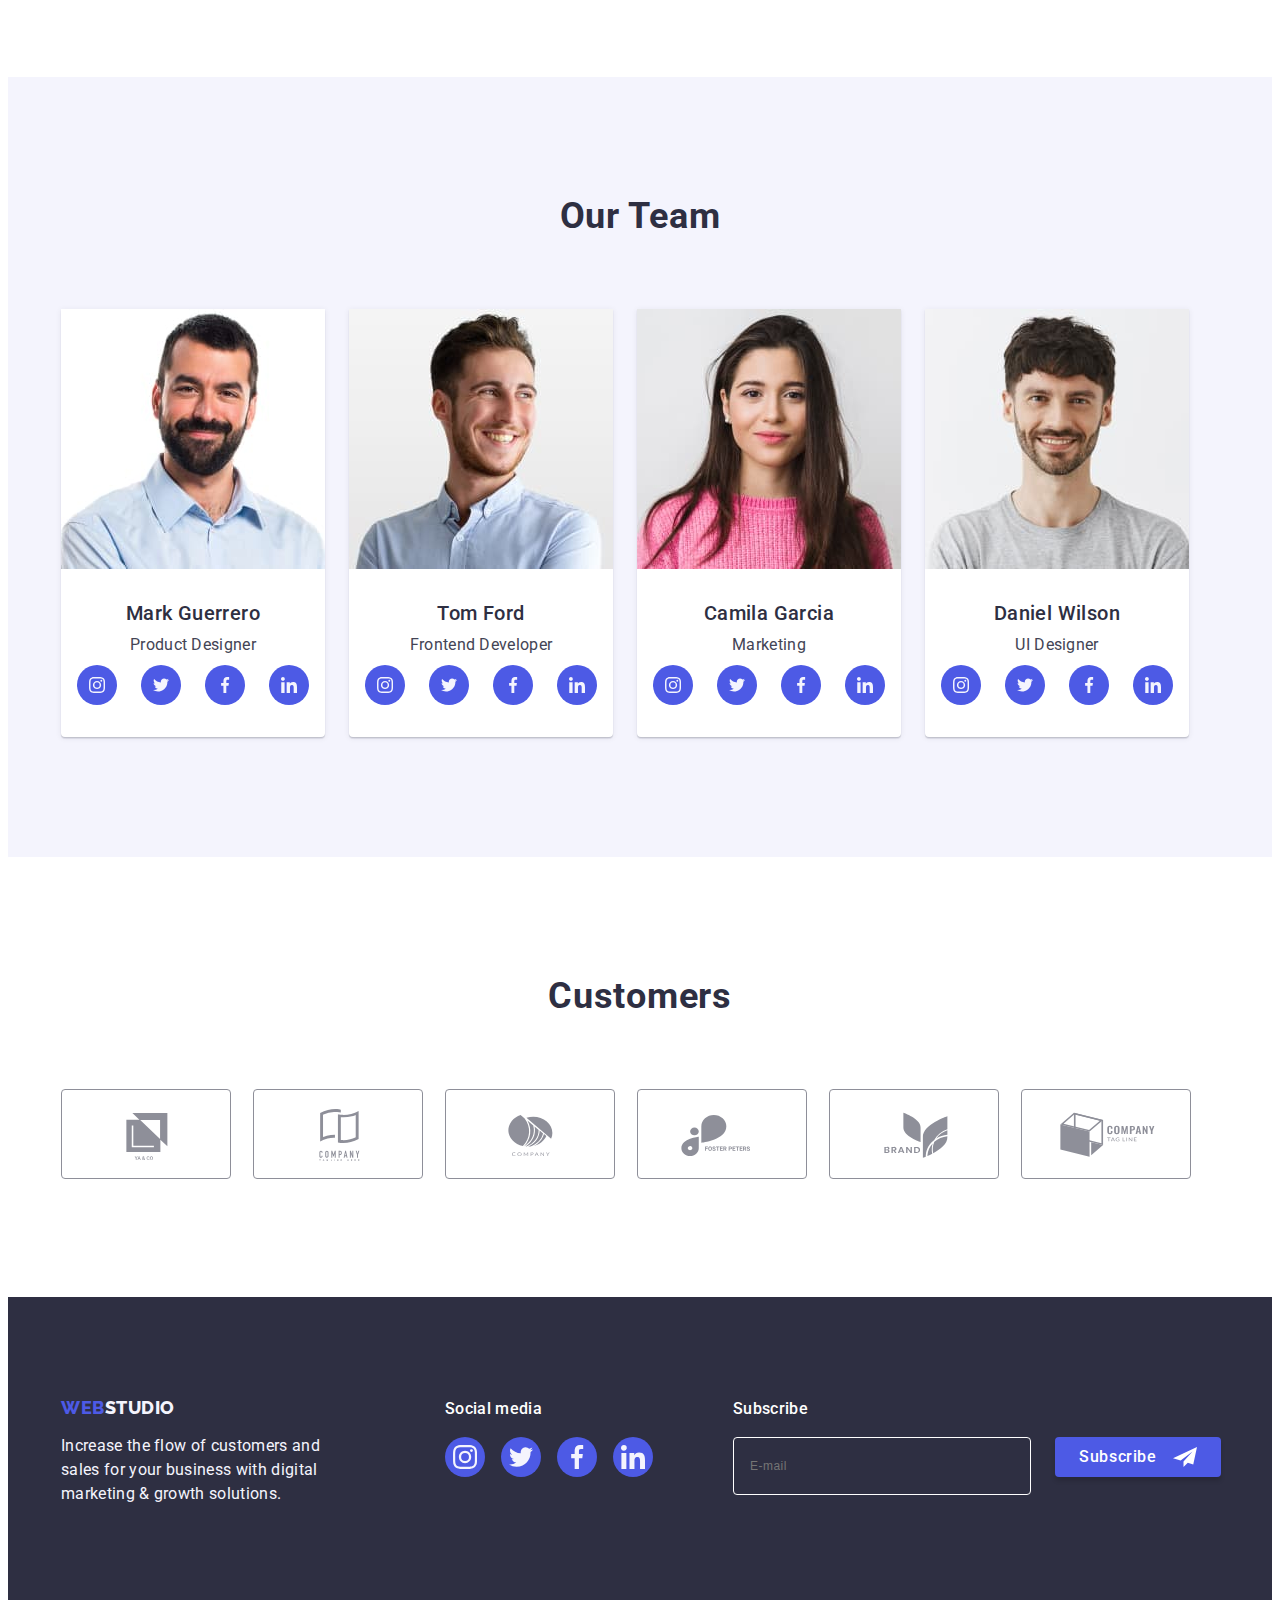
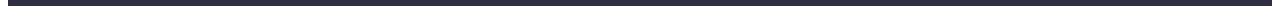
==== commit bf4c5b72: "hw6" ====
--- a/index.html
+++ b/index.html
@@ -575,13 +575,13 @@
                 placeholder="E-mail"
                 required
               />
-              <button type="submit" class="footer-subscribe-btn">
-                Subscribe
-                <svg class="footer-subscribe-icon" width="24" height="24">
-                  <use href="./images/icons.svg#subscribe-icon"></use>
-                </svg>
-              </button>
             </label>
+            <button type="submit" class="footer-subscribe-btn">
+              Subscribe
+              <svg class="footer-subscribe-icon" width="24" height="24">
+                <use href="./images/icons.svg#subscribe-icon"></use>
+              </svg>
+            </button>
           </form>
         </div>
       </div>
@@ -654,7 +654,11 @@
                 <svg class="check-icon" width="10" height="8">
                   <use href="./images/icons.svg#icon-checkbox"></use>
                 </svg> </span
-              >I accept the terms and conditions of the Privacy Policy</label
+              >I accept the terms and conditions of the&nbsp;<a
+                class="privacy-link"
+                href=""
+                >Privacy Policy</a
+              ></label
             >
           </div>
           <button type="submit" class="btn-send">Send</button>
--- a/css/styles.css
+++ b/css/styles.css
@@ -211,6 +211,7 @@
     letter-spacing: 0.04em;
     color: #FFFFFF;
     background-color: #4D5AE5;
+    box-shadow: 0px 4px 4px rgba(0, 0, 0, 0.15);
     padding: 16px 32px;
     gap: 10px;
     border-radius: 4px;
@@ -553,9 +554,7 @@
     margin-bottom: 16px;
 }
 
-.footer-subscribe-form {}
-
-.footer-subscribe-label {
+.footer-subscribe-form {
     display: flex;
     gap: 24px;
 }
@@ -568,10 +567,11 @@
     color: var(--white-color);
     width: 264px;
     height: 40px;
-    border: none;
+    outline: none;
     border: 1px solid var(--white-color);
     border-radius: 4px;
     background-color: #2E2F42;
+    padding: 8px 16px;
 }
 
 .footer-subscribe-btn {
@@ -589,9 +589,18 @@
     color: #FFFFFF;
     min-width: 165px;
     height: 40px;
+    outline: none;
     border: none;
-    background: #4D5AE5;
+    background-color: #4D5AE5;
     border-radius: 4px;
+    cursor: pointer;
+    box-shadow: 0px 4px 4px rgba(0, 0, 0, 0.15);
+    transition: background-color var(--transition-hover-timing);
+}
+
+.footer-subscribe-btn:hover,
+.footer-subscribe-btn:focus {
+    background-color: #404BBF;
 }
 
 .footer-subscribe-icon {
@@ -810,10 +819,19 @@
 .modal-input {
     width: 100%;
     height: 40px;
-    border: none;
+    outline: none;
     border: 1px solid rgba(46, 47, 66, 0.4);
     border-radius: 4px;
     padding: 11px 38px;
+    transition: border-color var(--transition-hover-timing);
+}
+
+.modal-input:focus {
+    border-color: #4D5AE5;
+}
+
+.modal-input:focus+svg {
+    fill: #4D5AE5;
 }
 
 .modal-input-icon {
@@ -821,21 +839,31 @@
     top: 50%;
     left: 16px;
     transform: translateY(-50%);
+    fill: #2E2F42;
+    transition: fill var(--transition-hover-timing)
 }
 
 .modal-comment {
-    font-size: 12px;
-    line-height: 1.17;
-    letter-spacing: 0.04em;
-    color: rgba(46, 47, 66, 0.4);
     resize: none;
     width: 100%;
     height: 120px;
-    border: none;
+    outline: none;
     border: 1px solid rgba(46, 47, 66, 0.4);
     border-radius: 4px;
     padding: 8px 16px;
     margin-bottom: 16px;
+    transition: border-color var(--transition-hover-timing);
+}
+
+.modal-comment:focus {
+    border-color: #4D5AE5;
+}
+
+.modal-comment::placeholder{
+    font-size: 12px;
+    line-height: 1.7;
+    letter-spacing: 0.04em;
+    color: rgba(46, 47, 66, 0.4);
 }
 
 .checkbox-field {
@@ -852,22 +880,30 @@
     color: #8E8F99;
 }
 
-.checkbox-label span {
+.fake-checkbox {
+    display: flex;
+    align-items: center;
+    justify-content: center;
+}
+
+.checkbox-label .fake-checkbox {
     width: 16px;
     height: 16px;
     border: 1px solid rgba(46, 47, 66, 0.4);
     border-radius: 2px;
-    margin-right: 8px
-}
-
-.check-icon {
+    margin-right: 8px;
     fill: transparent;
-}
-
-.privacy-check:checked + .checkbox-label span {
-    background: #404BBF;
-    border: 1px solid #404BBF;
-    border-radius: 2px;
+    transition: fill var(--transition-hover-timing), background-color var(--transition-hover-timing), border-color var(--transition-hover-timing);
+}
+
+.privacy-check:checked + .checkbox-label > .fake-checkbox {
+    background-color: #404BBF;
+    border-color: #404BBF;
+    fill: var(--button-background);
+}
+
+.privacy-link {
+    color: #4D5AE5;
 }
 
 .btn-send {
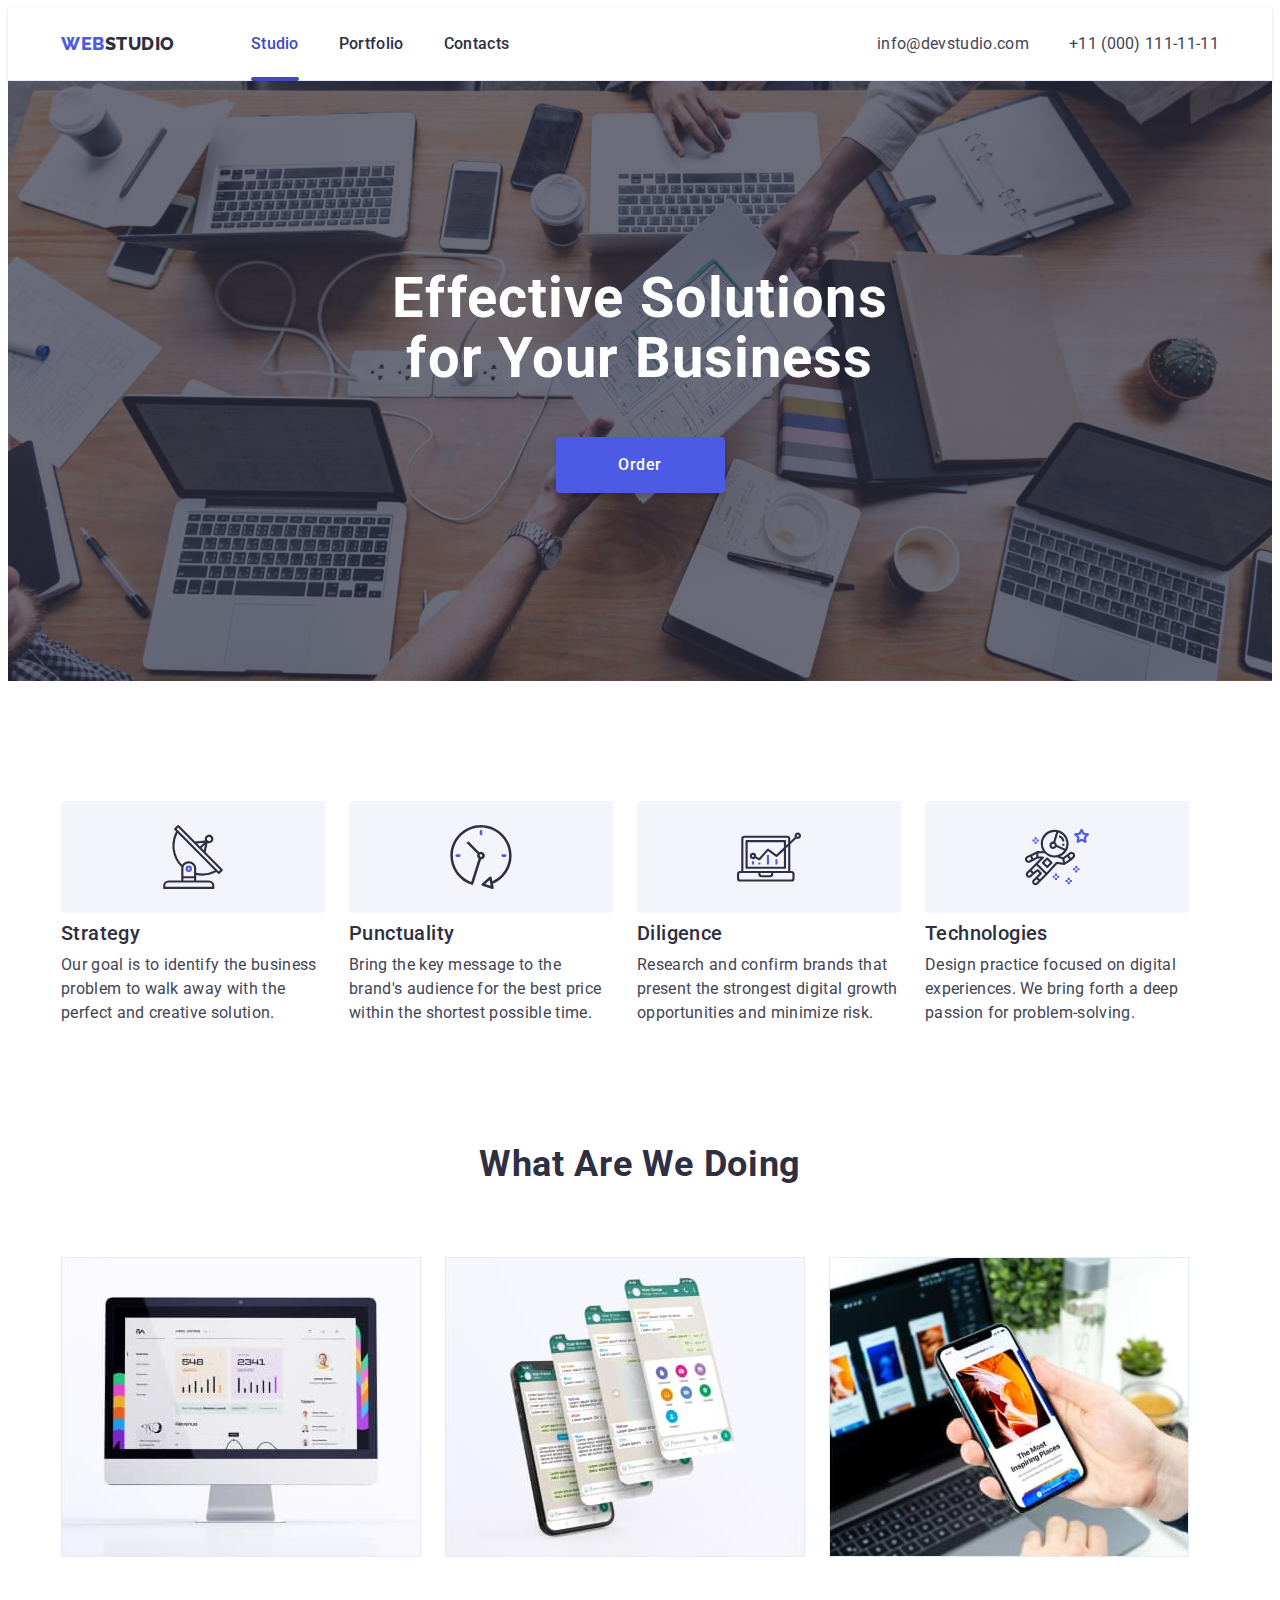
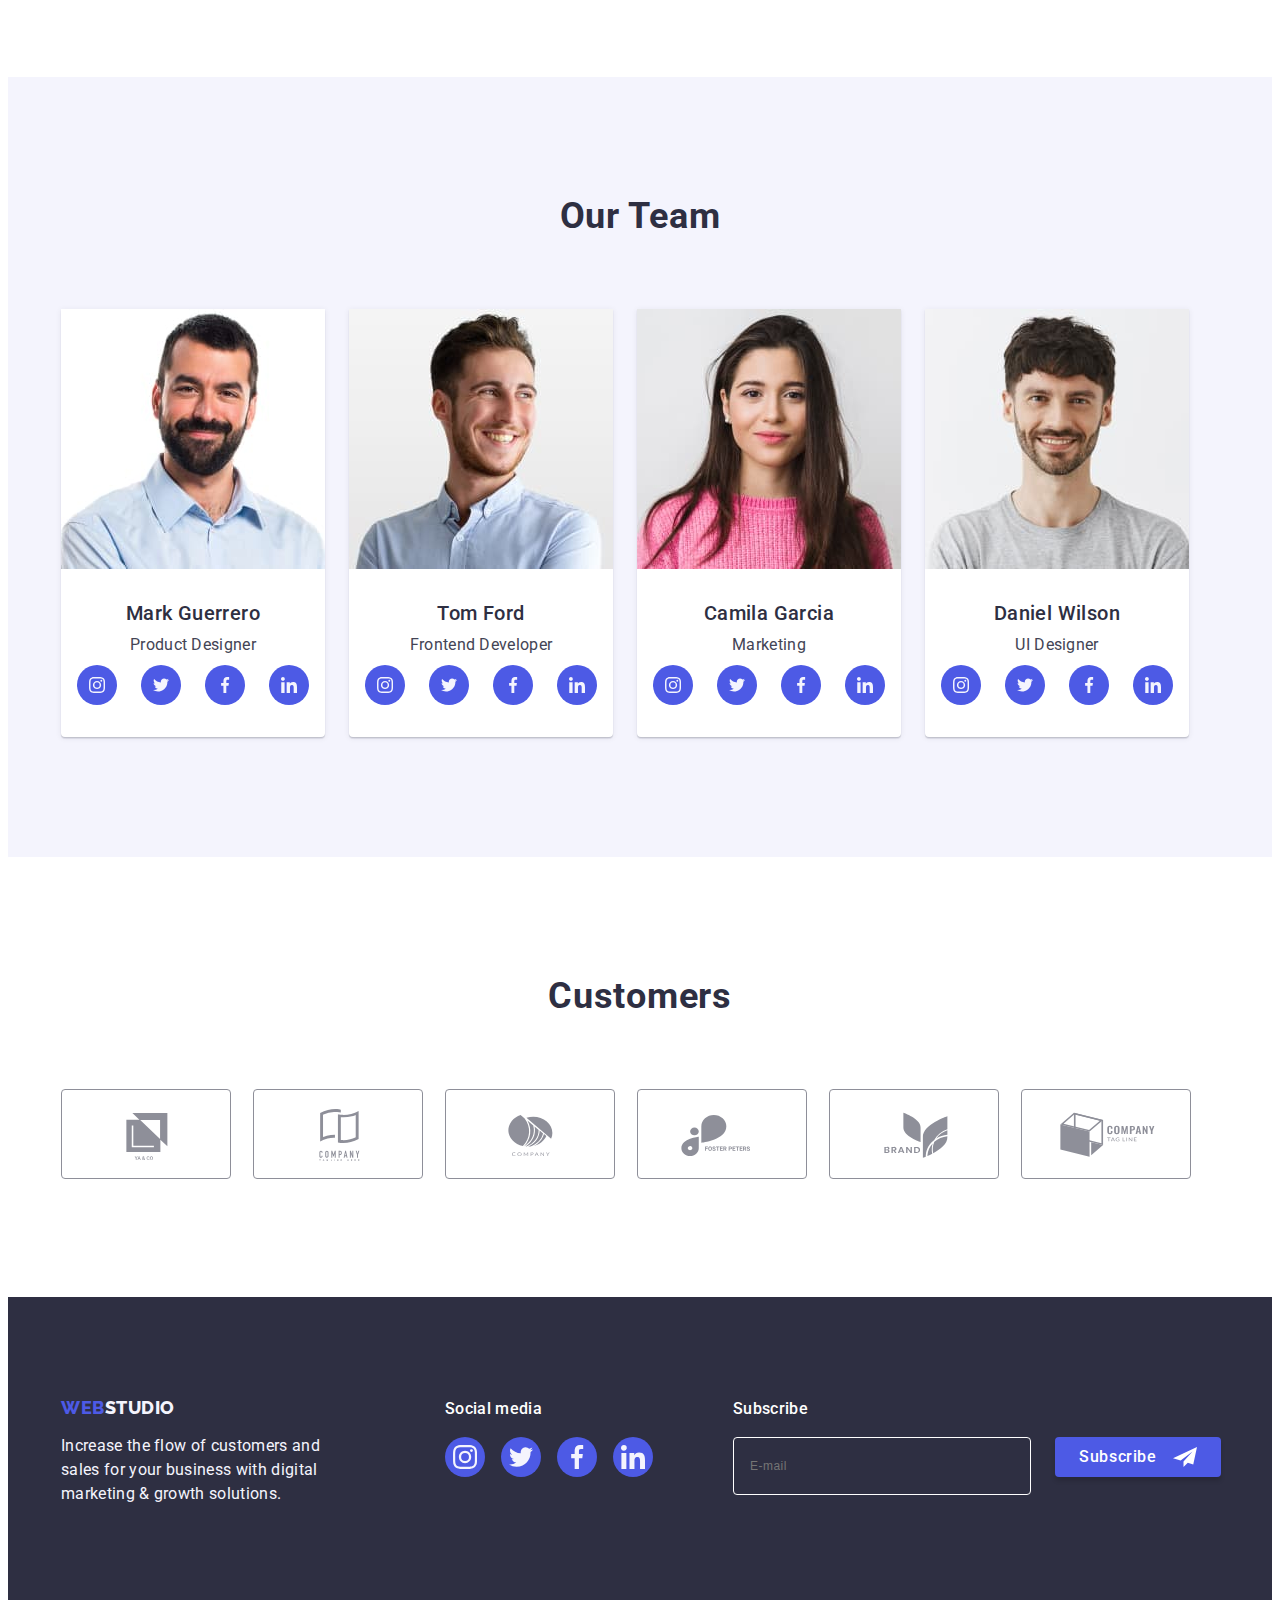
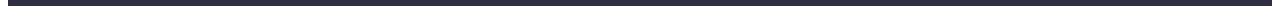
==== commit 4502aad1: "hw6" ====
--- a/index.html
+++ b/index.html
@@ -586,7 +586,7 @@
         </div>
       </div>
     </footer>
-    <div class="backdrop" data-modal>
+    <div class="backdrop is-hidden" data-modal>
       <div class="modal">
         <button type="button" class="modal-close-btn" data-modal-close>
           <svg class="modal-close-icon" width="8" height="8">
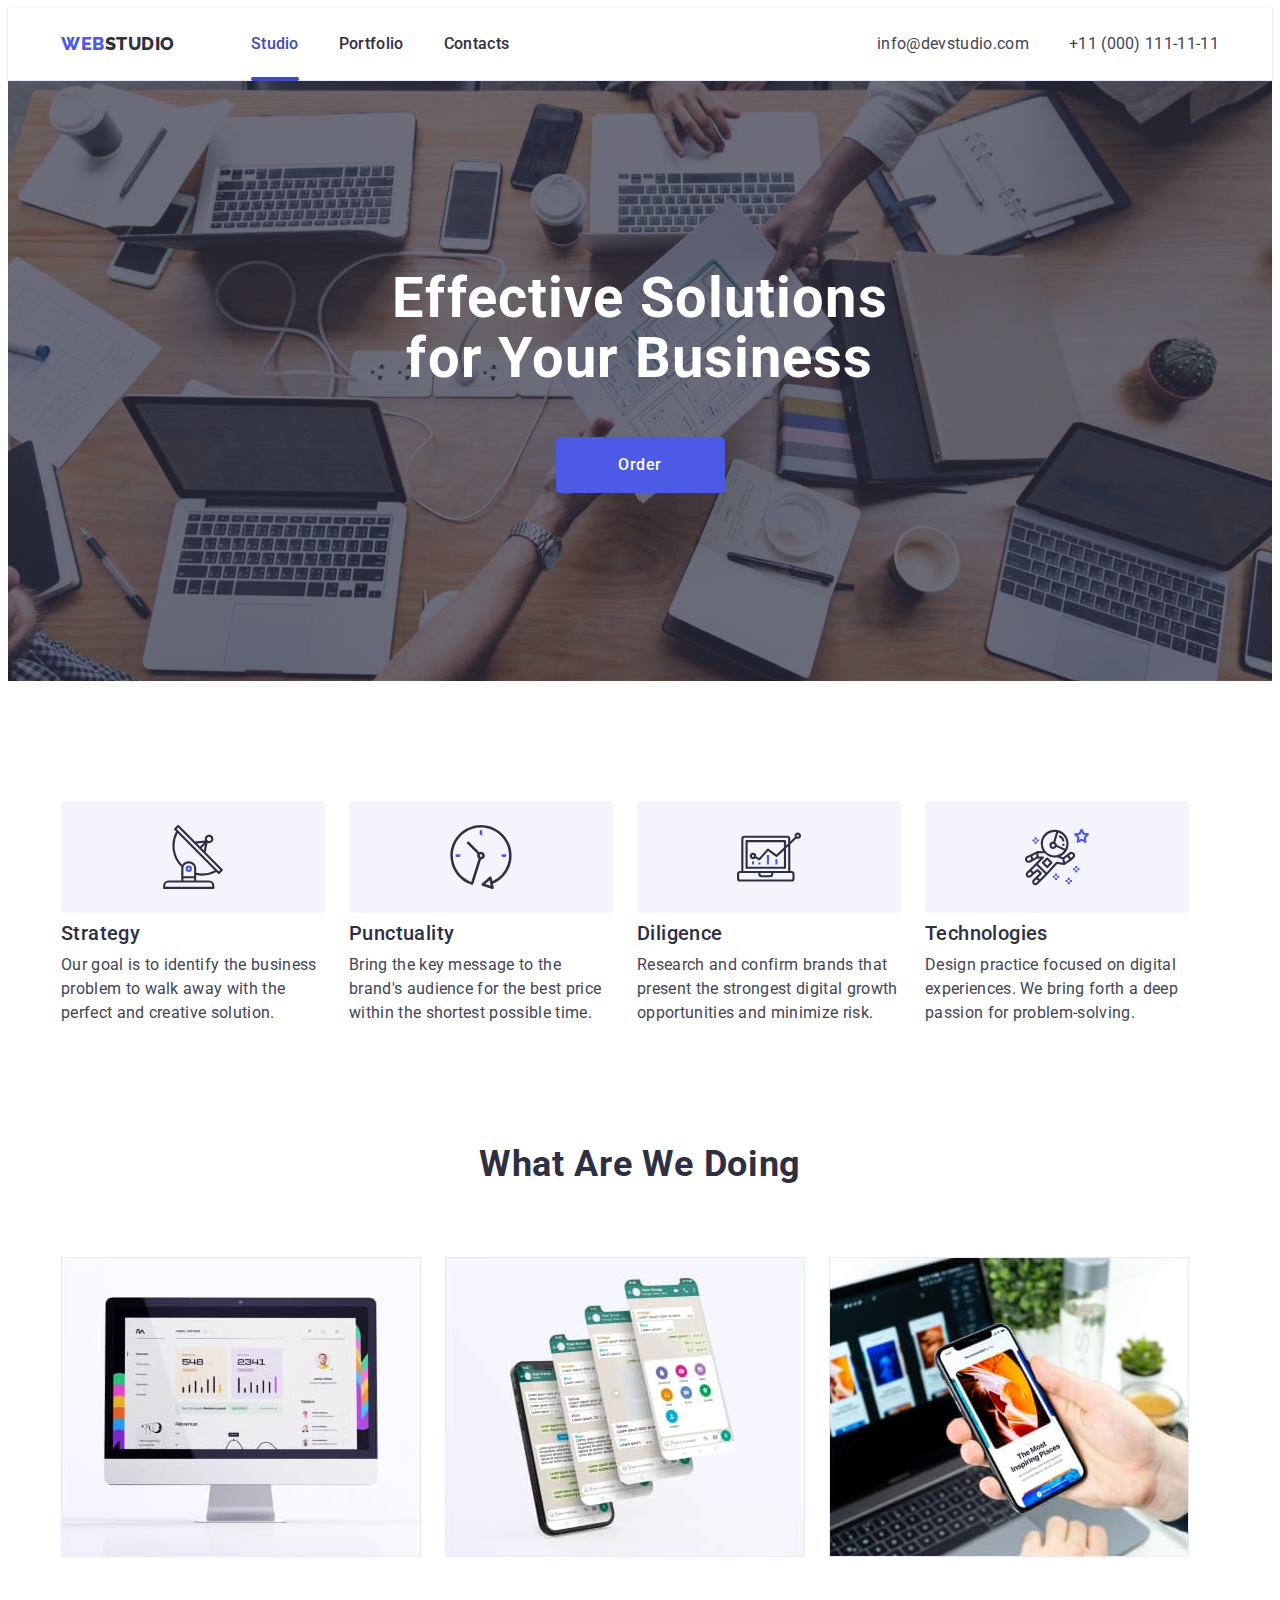
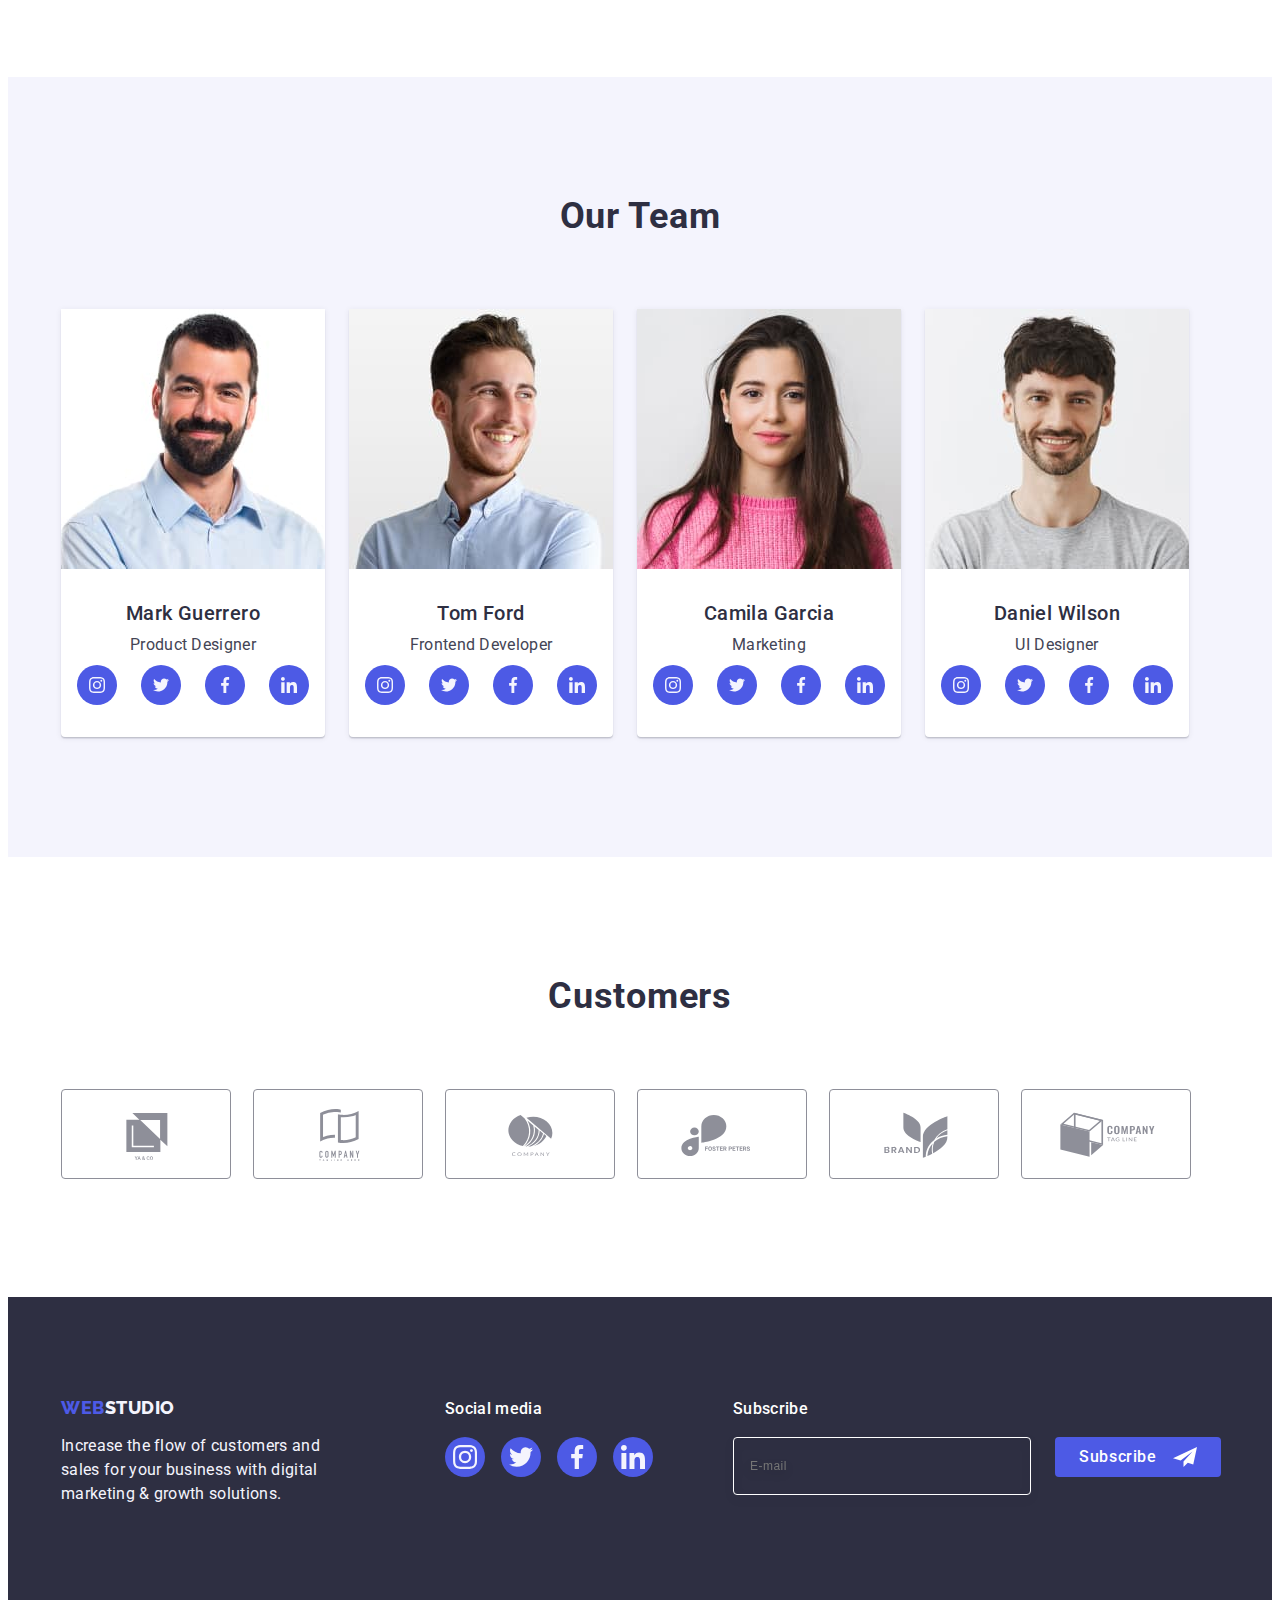
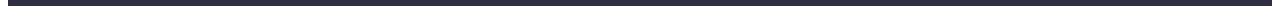
==== commit 2162e18c: "hw6 fix" ====
--- a/index.html
+++ b/index.html
@@ -571,7 +571,7 @@
               <input
                 type="email"
                 class="footer-subscribe-input"
-                name="user_subscribe"
+                name="user-subscribe"
                 placeholder="E-mail"
                 required
               />
@@ -595,71 +595,74 @@
         </button>
         <p class="modal-text">Leave your contacts and we will call you back</p>
         <form class="modal-form">
-          <label for="user_name" class="modal-input-label">Name</label>
-          <div class="input-field">
-            <input
-              type="text"
-              name="user_name"
-              id="user_name"
-              class="modal-input"
-              minlength="2"
-            />
-            <svg class="modal-input-icon" width="18" height="18">
-              <use href="./images/icons.svg#person-icon"></use>
-            </svg>
+          <div class="name-input-field">
+            <label for="user-name" class="modal-input-label">Name</label>
+            <div class="input-field">
+              <input
+                type="text"
+                name="user-name"
+                id="user-name"
+                class="modal-input"
+                minlength="2"
+              />
+              <svg class="modal-input-icon" width="18" height="24">
+                <use href="./images/icons.svg#person-icon"></use>
+              </svg>
+            </div>
           </div>
-          <label for="user_phone" class="modal-input-label">Phone</label>
-          <div class="input-field">
-            <input
-              type="text"
-              name="user_phone"
-              id="user_phone"
-              class="modal-input"
-              minlength="2"
-            />
-            <svg class="modal-input-icon" width="18" height="24">
-              <use href="./images/icons.svg#phone-icon"></use>
-            </svg>
+          <div class="phone-input-field">
+            <label for="user-phone" class="modal-input-label">Phone</label>
+            <div class="input-field">
+              <input
+                type="text"
+                name="user-phone"
+                id="user-phone"
+                class="modal-input"
+              />
+              <svg class="modal-input-icon" width="18" height="24">
+                <use href="./images/icons.svg#phone-icon"></use>
+              </svg>
+            </div>
           </div>
-          <label for="user_email" class="modal-input-label">Email</label>
-          <div class="input-field">
-            <input
-              type="text"
-              name="user_email"
-              id="user_email"
-              class="modal-input"
-              minlength="2"
-            />
-            <svg class="modal-input-icon" width="18" height="24">
-              <use href="./images/icons.svg#email-icon"></use>
-            </svg>
+          <div class="email-input-field">
+            <label for="user-email" class="modal-input-label">Email</label>
+            <div class="input-field">
+              <input
+                type="text"
+                name="user-email"
+                id="user-email"
+                class="modal-input"
+              />
+              <svg class="modal-input-icon" width="18" height="24">
+                <use href="./images/icons.svg#email-icon"></use>
+              </svg>
+            </div>
           </div>
-          <label for="user_comment" class="modal-input-label">Comment</label>
-          <textarea
-            name="user_comment"
-            id="user_comment"
-            placeholder="Text input"
-            class="modal-comment"
-          ></textarea>
+          <div class="comment-input-field">
+            <label for="user-comment" class="modal-input-label">Comment</label>
+            <textarea
+              name="user-comment"
+              id="user-comment"
+              placeholder="Text input"
+              class="modal-comment"
+            ></textarea>
+          </div>
           <div class="checkbox-field">
             <input
               type="checkbox"
-              name="privacy"
+              name="user-privacy"
               value="true"
-              id="privacy"
+              id="user-privacy"
               class="privacy-check visually-hidden"
             />
-            <label for="privacy" class="checkbox-label">
+            <label for="user-privacy" class="checkbox-label">
               <span class="fake-checkbox">
                 <svg class="check-icon" width="10" height="8">
                   <use href="./images/icons.svg#icon-checkbox"></use>
                 </svg> </span
-              >I accept the terms and conditions of the&nbsp;<a
-                class="privacy-link"
-                href=""
-                >Privacy Policy</a
-              ></label
-            >
+              >I accept the terms and conditions of the
+              <a class="privacy-link" href="">Privacy Policy</a>
+            </label>
           </div>
           <button type="submit" class="btn-send">Send</button>
         </form>
--- a/css/styles.css
+++ b/css/styles.css
@@ -13,6 +13,8 @@
     --btn-border-hover: 1px solid transparent;
     --icon-color: #8E8F99;
     --transition-hover-timing: 250ms cubic-bezier(0.4, 0, 0.2, 1);
+    --helper-text-color: #8E8F99;
+    --link-color: #4d5ae5;
 } 
 
 body {
@@ -211,7 +213,6 @@
     letter-spacing: 0.04em;
     color: #FFFFFF;
     background-color: #4D5AE5;
-    box-shadow: 0px 4px 4px rgba(0, 0, 0, 0.15);
     padding: 16px 32px;
     gap: 10px;
     border-radius: 4px;
@@ -561,7 +562,7 @@
 
 .footer-subscribe-input {
     font-size: 12px;
-    line-height: 2;
+    line-height: 1.5;
     align-items: center;
     letter-spacing: 0.04em;
     color: var(--white-color);
@@ -570,7 +571,8 @@
     outline: none;
     border: 1px solid var(--white-color);
     border-radius: 4px;
-    background-color: #2E2F42;
+    filter: drop-shadow(0px 4px 4px rgba(0, 0, 0, 0.15));
+    background-color: transparent;
     padding: 8px 16px;
 }
 
@@ -580,7 +582,6 @@
     justify-content: center;
     align-items: center;
     padding: 8px 24px;
-    gap: 16px;
     font-family: inherit;
     font-weight: 500;
     font-size: 16px;
@@ -594,7 +595,6 @@
     background-color: #4D5AE5;
     border-radius: 4px;
     cursor: pointer;
-    box-shadow: 0px 4px 4px rgba(0, 0, 0, 0.15);
     transition: background-color var(--transition-hover-timing);
 }
 
@@ -605,6 +605,7 @@
 
 .footer-subscribe-icon {
     fill: var(--white-color);
+    margin-left: 16px;
 }
 
 /*-----PortfolioPage-----*/
@@ -804,9 +805,9 @@
 
 .modal-input-label {
     font-size: 12px;
-    line-height: 1.16;
-    letter-spacing: 0.01em;
-    color: #8E8F99;
+    line-height: 1.17;
+    letter-spacing: 0.04em;
+    color: var(--helper-text-color);
     display: block;
     margin-bottom: 4px;
 }
@@ -822,16 +823,14 @@
     outline: none;
     border: 1px solid rgba(46, 47, 66, 0.4);
     border-radius: 4px;
-    padding: 11px 38px;
+    background-color: transparent;
+    padding-left: 38px;
+    outline: transparent;
     transition: border-color var(--transition-hover-timing);
 }
 
 .modal-input:focus {
     border-color: #4D5AE5;
-}
-
-.modal-input:focus+svg {
-    fill: #4D5AE5;
 }
 
 .modal-input-icon {
@@ -843,15 +842,27 @@
     transition: fill var(--transition-hover-timing)
 }
 
+.modal-input:focus+svg {
+    fill: #4D5AE5;
+}
+
+.comment-input-field {
+    margin-bottom: 16px;
+}
+
 .modal-comment {
-    resize: none;
     width: 100%;
     height: 120px;
+    font-size: 12px;
+    line-height: 1.17;
+    letter-spacing: 0.04em;
+    color: rgba(46, 47, 66, 0.4);
     outline: none;
     border: 1px solid rgba(46, 47, 66, 0.4);
     border-radius: 4px;
     padding: 8px 16px;
-    margin-bottom: 16px;
+    outline: transparent;
+    resize: none;
     transition: border-color var(--transition-hover-timing);
 }
 
@@ -867,7 +878,6 @@
 }
 
 .checkbox-field {
-    display: flex;
     margin-bottom: 24px;
 }
 
@@ -877,36 +887,35 @@
     font-size: 12px;
     line-height: 1.17;
     letter-spacing: 0.04em;
-    color: #8E8F99;
+    color: var(--helper-text-color);
 }
 
 .fake-checkbox {
-    display: flex;
-    align-items: center;
-    justify-content: center;
-}
-
-.checkbox-label .fake-checkbox {
     width: 16px;
     height: 16px;
     border: 1px solid rgba(46, 47, 66, 0.4);
     border-radius: 2px;
     margin-right: 8px;
     fill: transparent;
-    transition: fill var(--transition-hover-timing), background-color var(--transition-hover-timing), border-color var(--transition-hover-timing);
-}
-
-.privacy-check:checked + .checkbox-label > .fake-checkbox {
-    background-color: #404BBF;
-    border-color: #404BBF;
+    transition: fill var(--transition-hover-timing), background-color var(--transition-hover-timing), border var(--transition-hover-timing);
+    display: inline-flex;
+    align-items: center;
+    justify-content: center;
+}
+
+.privacy-check:checked + .checkbox-label > span {
+    background-color: var(--link-hover-color);
+    border: none;
     fill: var(--button-background);
 }
 
 .privacy-link {
-    color: #4D5AE5;
+    color: var(--link-color);
 }
 
 .btn-send {
+    min-width: 169px;
+    height: 56px;
     font-family: inherit;
     font-weight: 500;
     font-size: 16px;
@@ -914,13 +923,16 @@
     display: block;
     letter-spacing: 0.04em;
     color: var(--white-color);
-    min-width: 169px;
-    height: 56px;
     padding: 16px 32px;
     border: none;
     margin: 0 auto;
     cursor: pointer;
-    background: #4D5AE5;
-    box-shadow: 0px 4px 4px rgba(0, 0, 0, 0.15);
+    background-color: #4D5AE5;
     border-radius: 4px;
-}
+    transition: background-color var(--transition-hover-timing);
+}
+
+.btn-send:hover,
+.btn-send:focus {
+    background-color: #404BBF;
+}